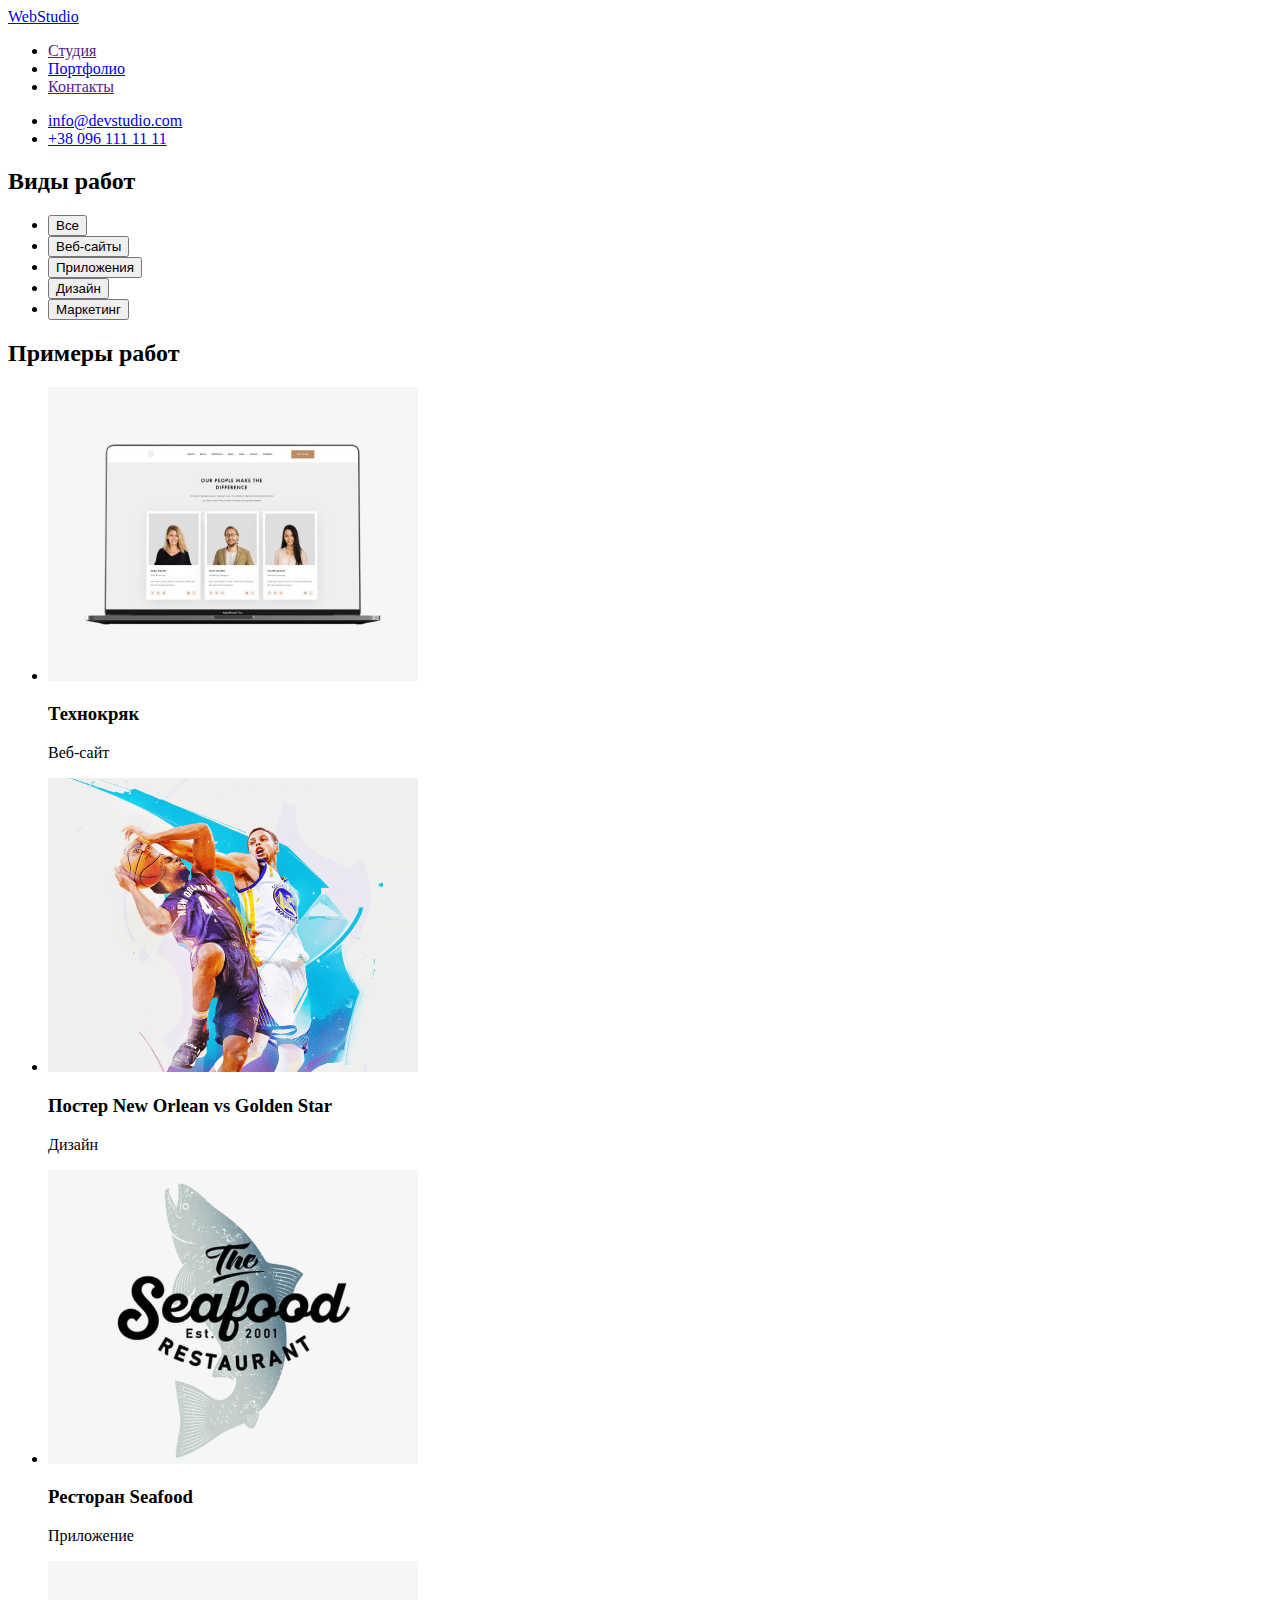
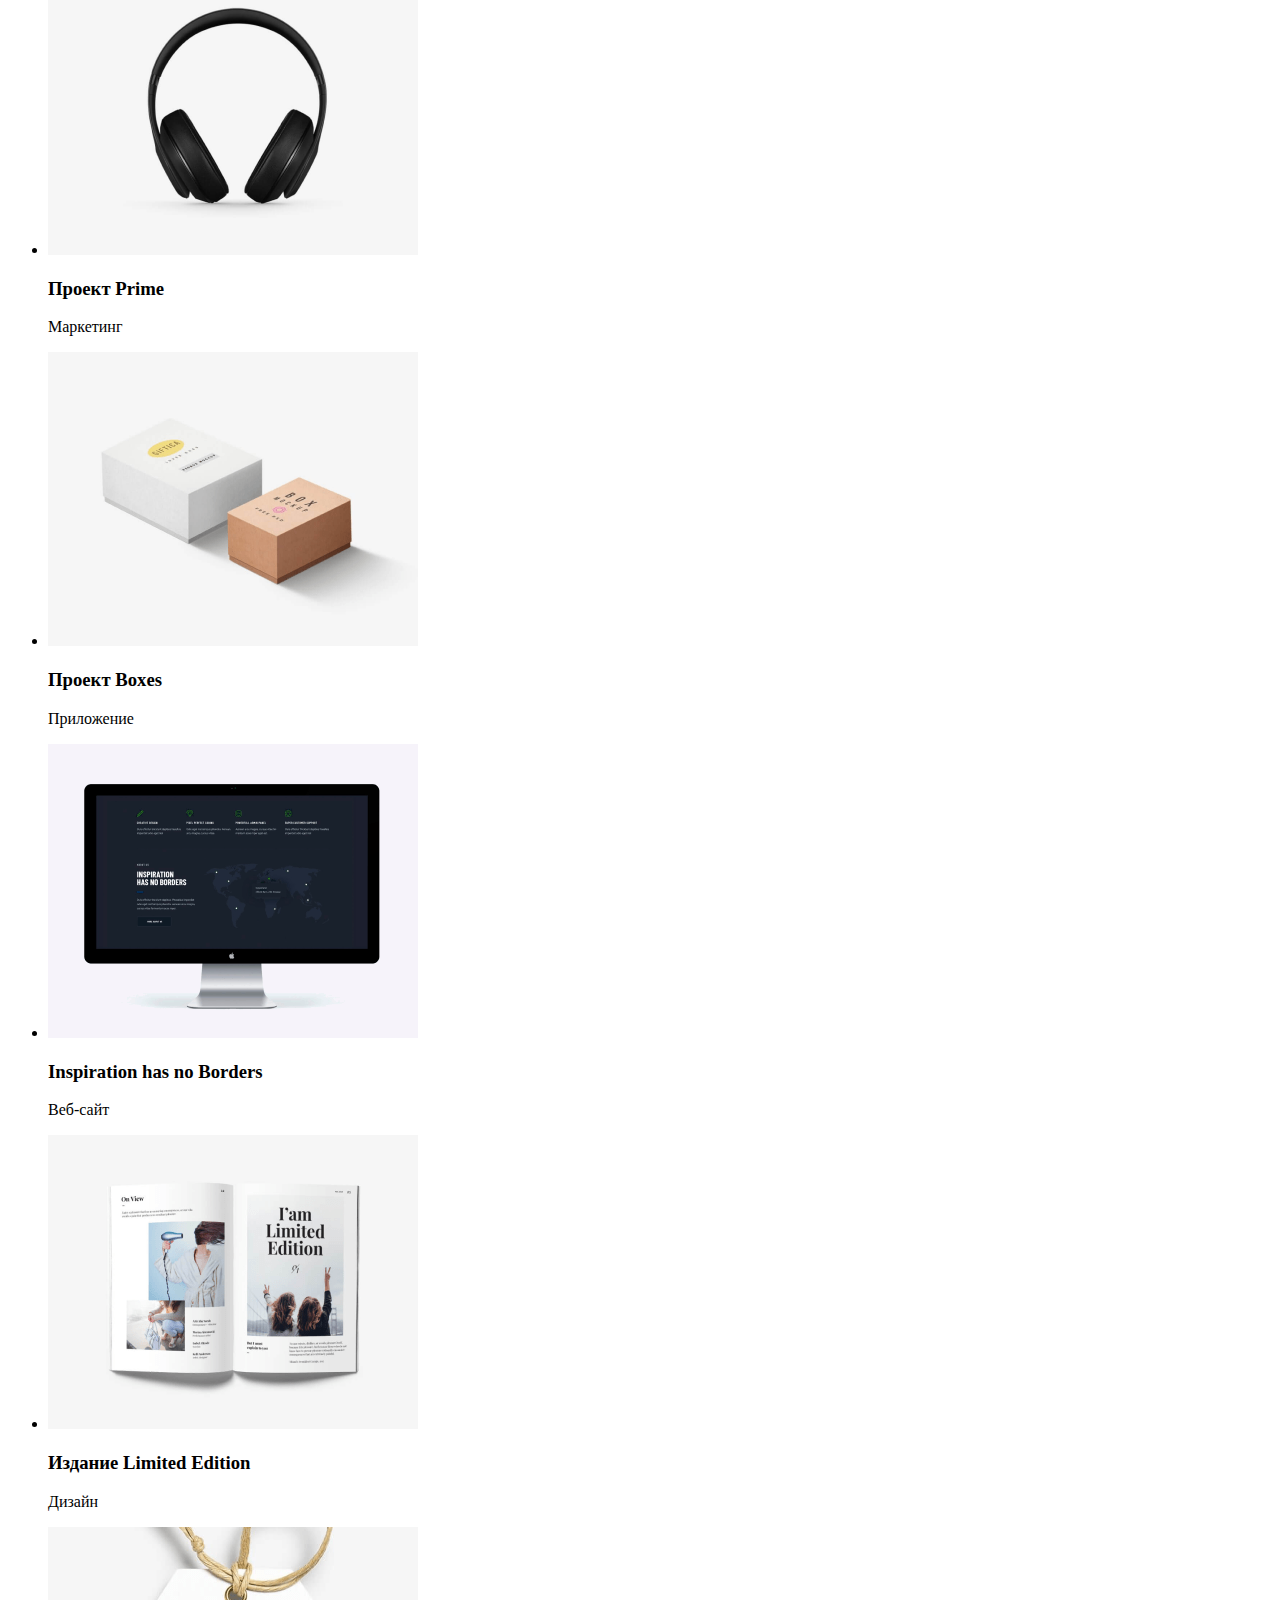
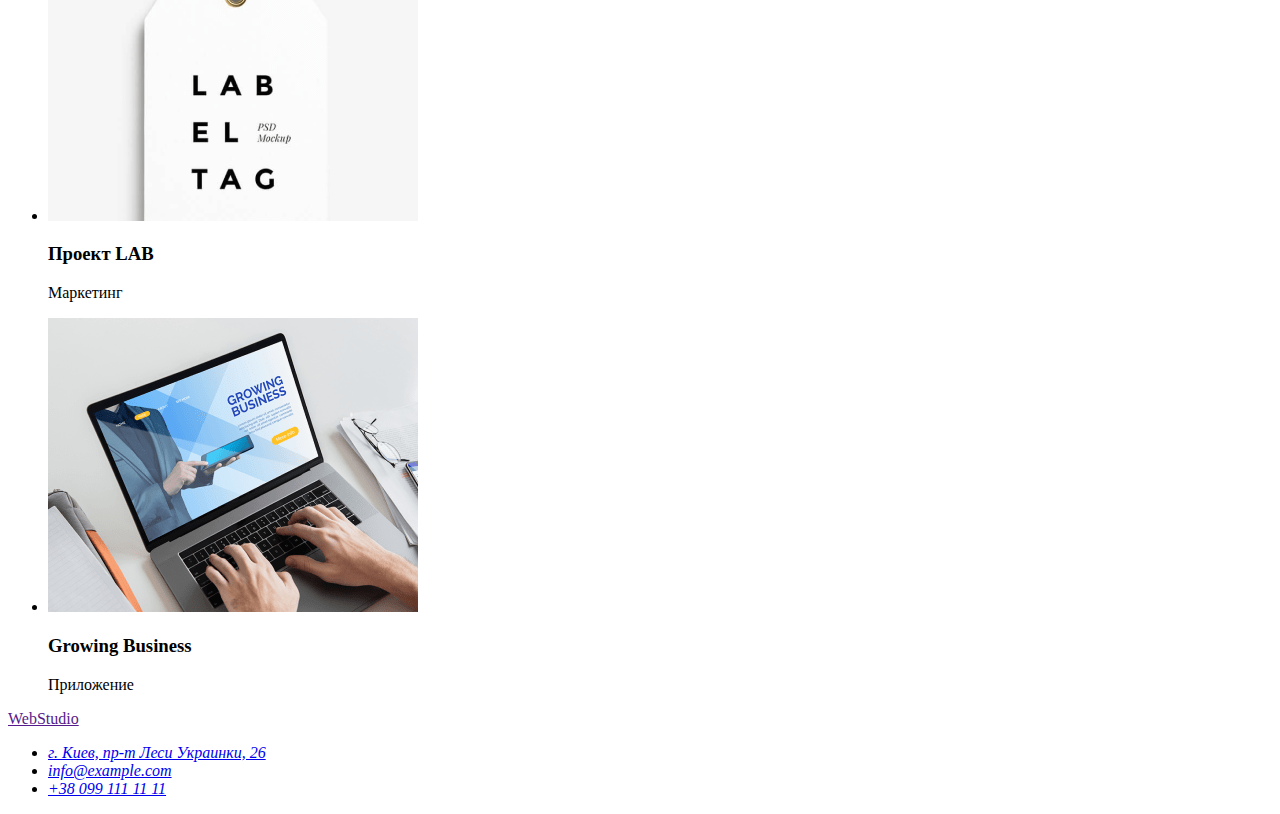
==== portfolio.html @ 7560ebcf "adding portfolio page's images" ====
<!DOCTYPE html>
<html lang="ru">
  <head>
    <meta charset="UTF-8" />
    <meta http-equiv="X-UA-Compatible" content="IE=edge" />
    <meta name="viewport" content="width=device-width, initial-scale=1.0" />
    <title>WebStudio | Portfolio</title>
  </head>
  <body>
    <header>
      <a href="./index.html">WebStudio</a>
      <nav>
        <ul>
          <li><a href="">Студия</a></li>
          <li><a href="./portfolio.html">Портфолио</a></li>
          <li><a href="">Контакты</a></li>
        </ul>
      </nav>
      <ul>
        <li><a href="mailto:info@devstudio.com">info@devstudio.com</a></li>
        <li><a href="tel:+380961111111">+38 096 111 11 11</a></li>
      </ul>
    </header>
    <main>
      <!-- Section Portfolio Filtres-->
      <section>
        <h2>Виды работ</h2>

        <nav>
          <ul>
            <li><button type="button">Все</button></li>
            <li><button type="button">Веб-сайты</button></li>
            <li><button type="button">Приложения</button></li>
            <li><button type="button">Дизайн</button></li>
            <li><button type="button">Маркетинг</button></li>
          </ul>
        </nav>
      </section>

      <!-- Section Portfolio Items-->
      <section>
        <h2>Примеры работ</h2>
        <ul>
          <li>
            <img
              src="./images/technokriak.png"
              alt="Превью проекта Технокряк"
              width="370"
              height="294"
            />
            <h3>Технокряк</h3>
            <p>Веб-сайт</p>
          </li>
          <li>
            <img
              src="./images/new_orlean_va_gold_star.png"
              alt="Превью проекта
            Постер Новый Орлеан против Золотой звезды"
              width="370"
              height="294"
            />
            <h3>Постер <span lang="en">New Orlean vs Golden Star</span></h3>
            <p>Дизайн</p>
          </li>
          <li>
            <img
              src="./images/seafood.png"
              alt="Превью проекта ресторан Морская еда"
              width="370"
              height="294"
            />
            <h3>Ресторан <span lang="en">Seafood</span></h3>
            <p>Приложение</p>
          </li>
          <li>
            <img
              src="./images/prime.png"
              alt="Превью проекта Прайм"
              width="370"
              height="294"
            />
            <h3>Проект <span lang="en">Prime</span></h3>
            <p>Маркетинг</p>
          </li>
          <li>
            <img
              src="./images/boxes.png"
              alt="Превью проекта Ящики"
              width="370"
              height="294"
            />
            <h3>Проект <span lang="en">Boxes</span></h3>
            <p>Приложение</p>
          </li>
          <li>
            <img
              src="./images/inspiration_has_no_borders.png"
              alt="Превью проекта Вдохновение без границ"
              width="370"
              height="294"
            />
            <h3><span lang="en">Inspiration has no Borders</span></h3>
            <p>Веб-сайт</p>
          </li>
          <li>
            <img
              src="./images/limited_edition.png"
              alt="Превью проекта Издание Лимитэд Эдишн"
              width="370"
              height="294"
            />
            <h3>Издание <span lang="en">Limited Edition</span></h3>
            <p>Дизайн</p>
          </li>
          <li>
            <img
              src="./images/lab.png"
              alt="Превью проекта ЛАБ"
              width="370"
              height="294"
            />
            <h3>Проект <span lang="en">LAB</span></h3>
            <p>Маркетинг</p>
          </li>
          <li>
            <img
              src="./images/growing_business.png"
              alt="Превью проекта Рост бизнеса"
              width="370"
              height="294"
            />
            <h3><span lang="en">Growing Business</span></h3>
            <p>Приложение</p>
          </li>
        </ul>
      </section>
    </main>
    <footer>
      <a href="">WebStudio</a>
      <address>
        <ul>
          <li>
            <a
              href="https://goo.gl/maps/3AkkoBd3nNiCAt4s5"
              target="_blank"
              rel="noreferrer noopener"
            >
              г. Киев, пр-т Леси Украинки, 26
            </a>
          </li>
          <li><a href="mailto:info@example.com">info@example.com</a></li>
          <li><a href="tel:+380991111111">+38 099 111 11 11</a></li>
        </ul>
      </address>
    </footer>
  </body>
</html>
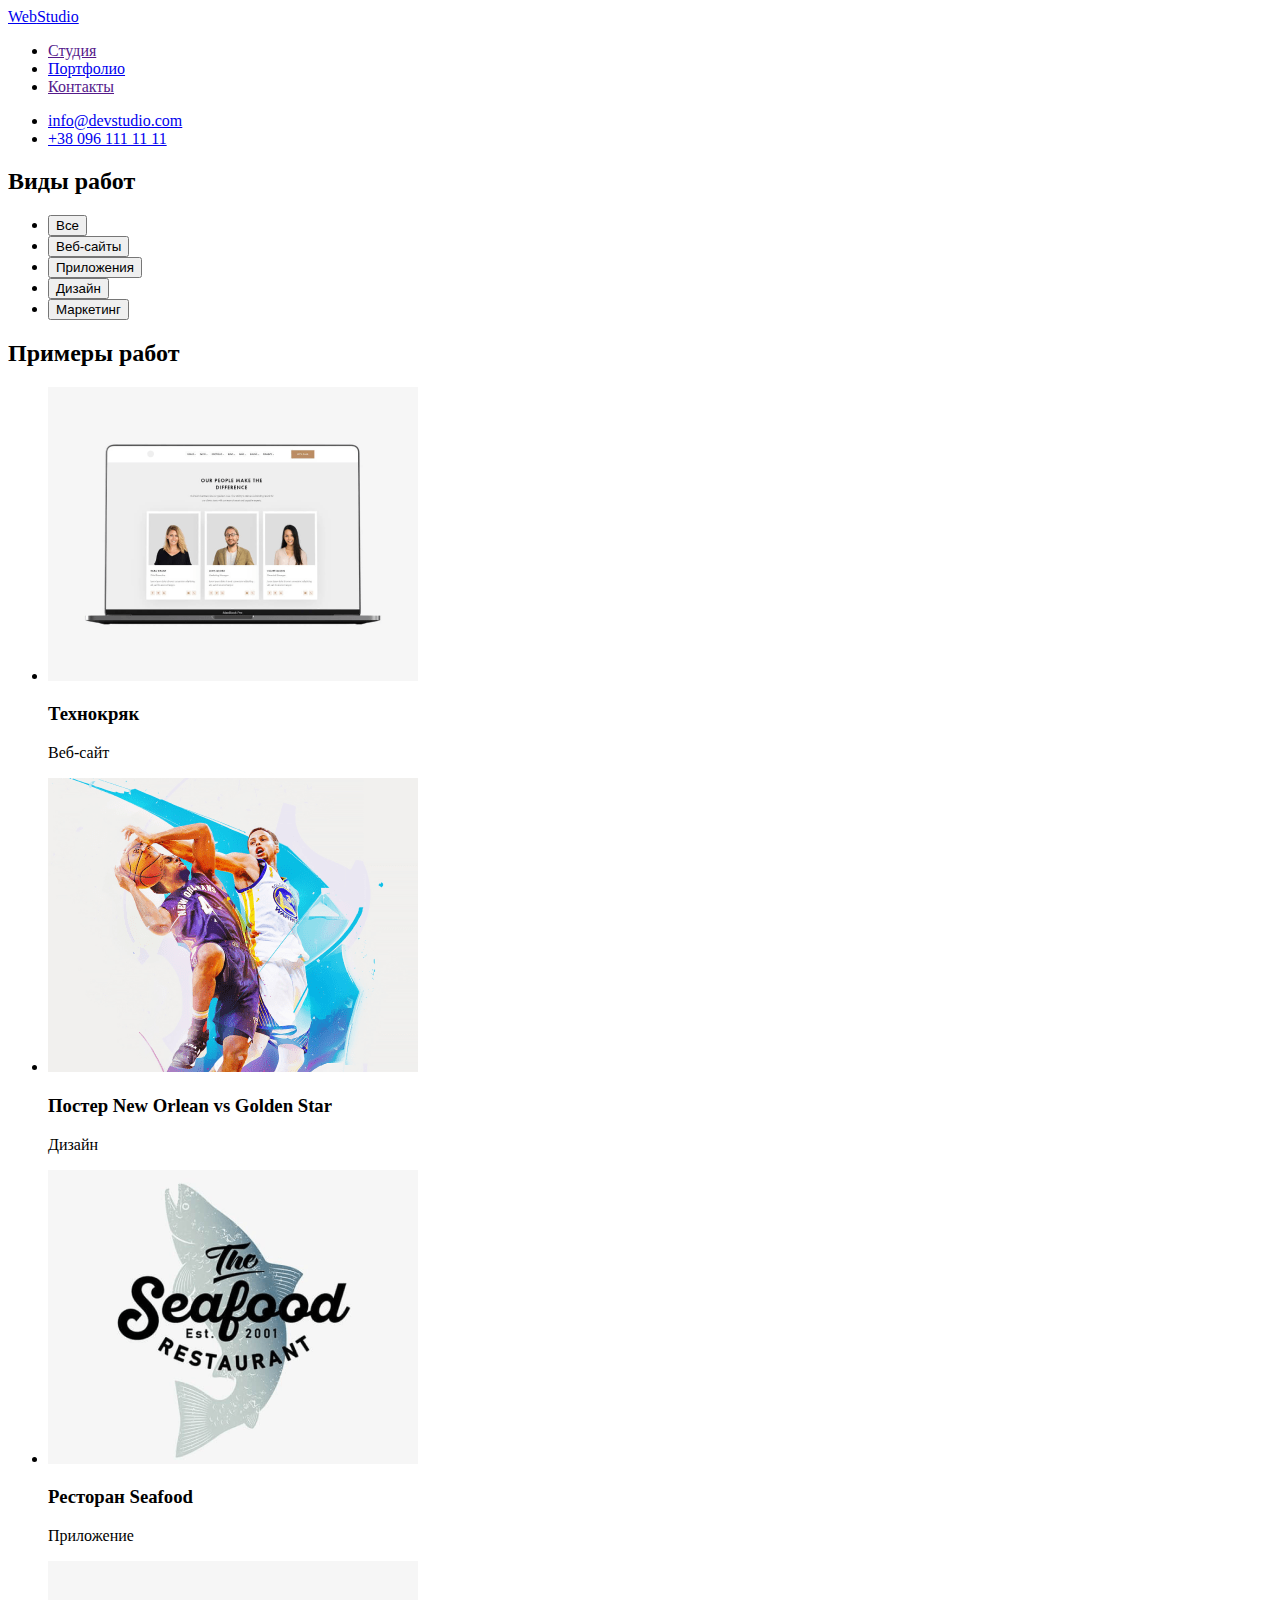
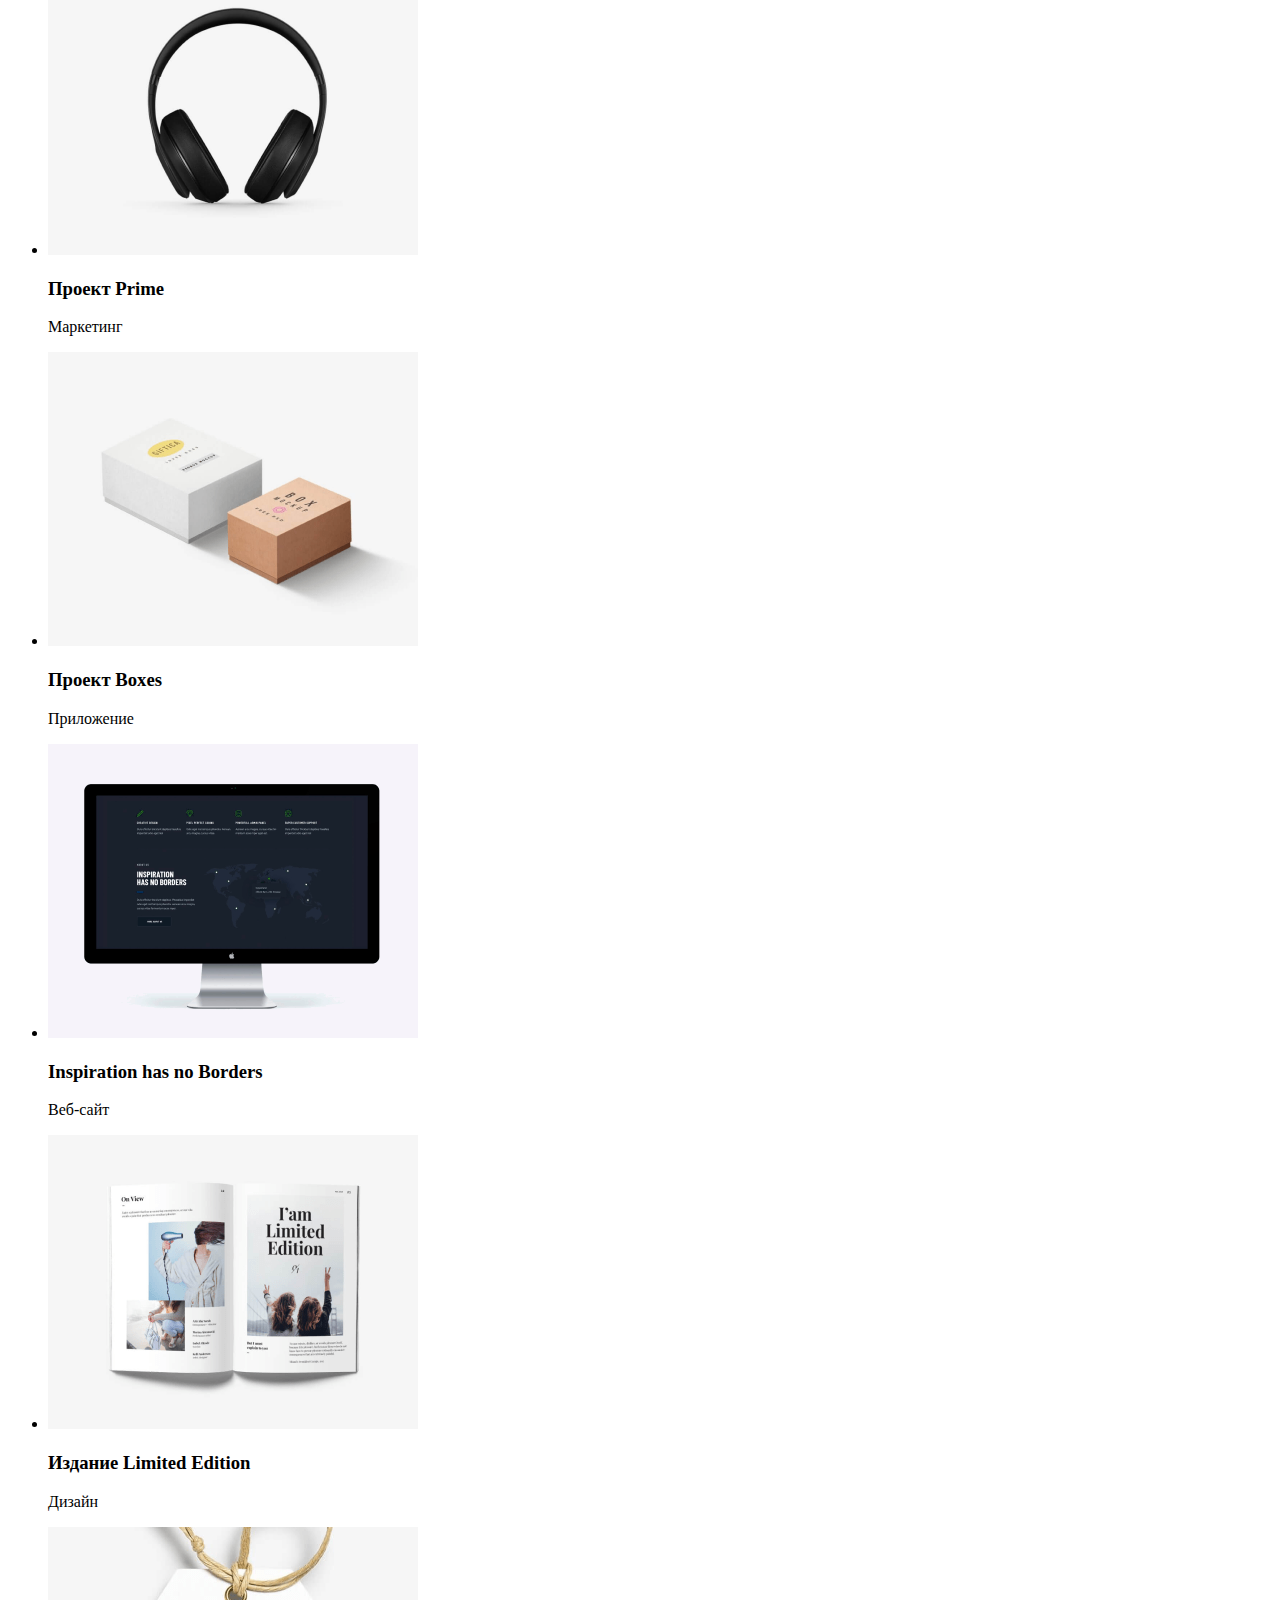
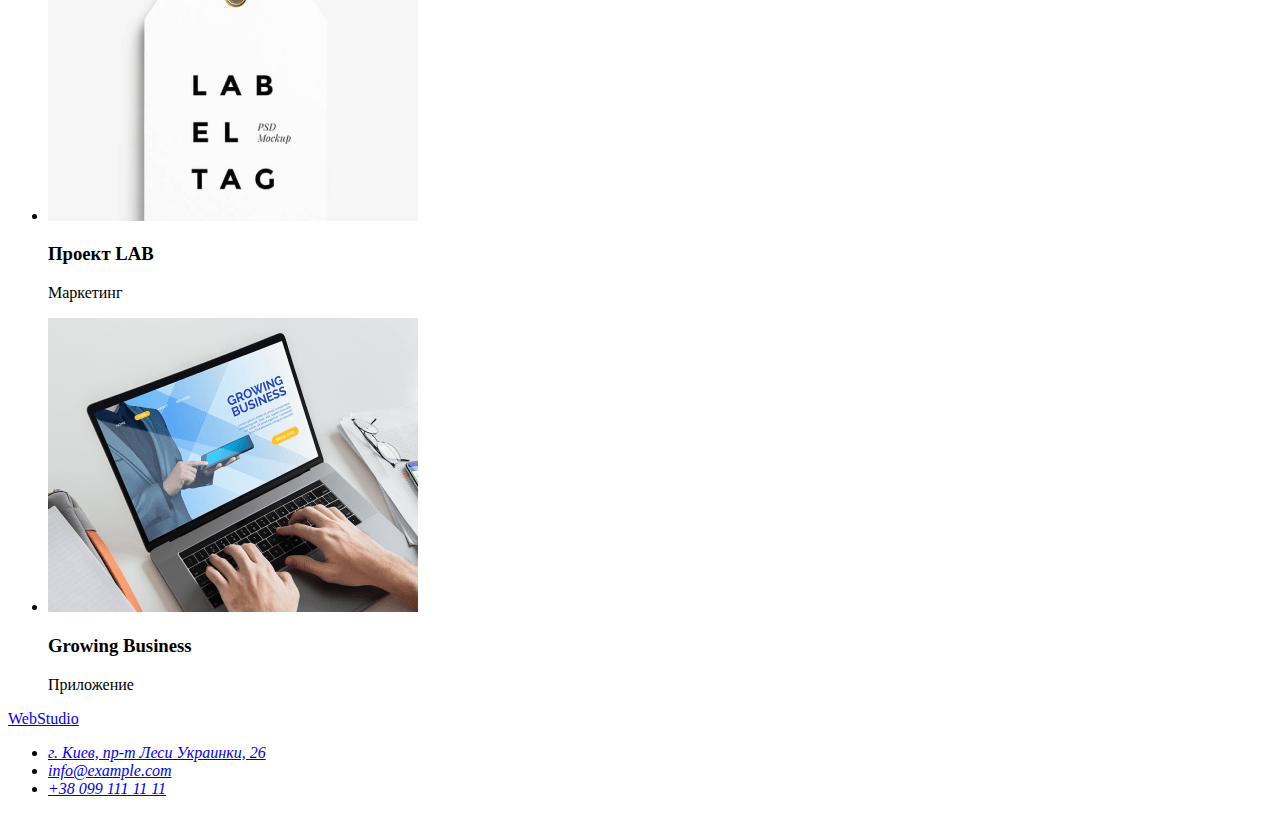
==== commit 17eb8de8: "adding main fonts" ====
--- a/portfolio.html
+++ b/portfolio.html
@@ -5,10 +5,20 @@
     <meta http-equiv="X-UA-Compatible" content="IE=edge" />
     <meta name="viewport" content="width=device-width, initial-scale=1.0" />
     <title>WebStudio | Portfolio</title>
-  </head>
+    
+
+    <!-- Main Fonts-->
+    <link rel="preconnect" href="https://fonts.googleapis.com" />
+    <link rel="preconnect" href="https://fonts.gstatic.com" crossorigin />
+    <link
+      href="https://fonts.googleapis.com/css2?family=Raleway:wght@700&family=Roboto:wght@400;500;700;900&display=swap"
+      rel="stylesheet"
+    />
+    <link rel="stylesheet" href="./css/styles.css">
+    
   <body>
     <header>
-      <a href="./index.html">WebStudio</a>
+      <a href="./index.html"><span>Web</span><span>Studio</span></a>
       <nav>
         <ul>
           <li><a href="">Студия</a></li>
@@ -136,7 +146,7 @@
       </section>
     </main>
     <footer>
-      <a href="">WebStudio</a>
+      <a href="./index.html"><span>Web</span><span>Studio</span></a>
       <address>
         <ul>
           <li>
--- a/css/styles.css
+++ b/css/styles.css
@@ -0,0 +1,39 @@
+/*
+font: Bold 26px Raleway - logo header footer
+font: Medium 14px Roboto - text-nav-header
+font: Black 44px Roboto - h1
+font: Bold 16px Roboto - text-button-hero
+font: Bold 14px Roboto - h3
+font: Regular 14px Roboto - p, text-nav-footer
+font: Bold 36px Roboto - h2
+font: Medium 16px Roboto - h3-our-team, text-nav-portfolio
+font: Regular 16px Roboto - p, p-our-team, p-portfolio-items
+font: Bold 18px Roboto - h3-portfolio-items
+
+
+
+color: #000000 logo
+
+#212121 text-main-and-portfolio-nav, h2, h3
+
+#2196F3 button-hero
+#188CE8 hover, button-hero
+
+#FFFFFF h1, text-button-hero, text-nav-footer
+#C4C4C4 text-nav-contact-footer
+
+#E5E5E5 backgroung-why-we-and-what-we-do
+#F5F4FA background-our-team, buttons-nav-portfolio
+
+#757575 text-p
+
+#2F303A background-hero-and-footer
+
+
+*/
+
+* {
+}
+
+body {
+}
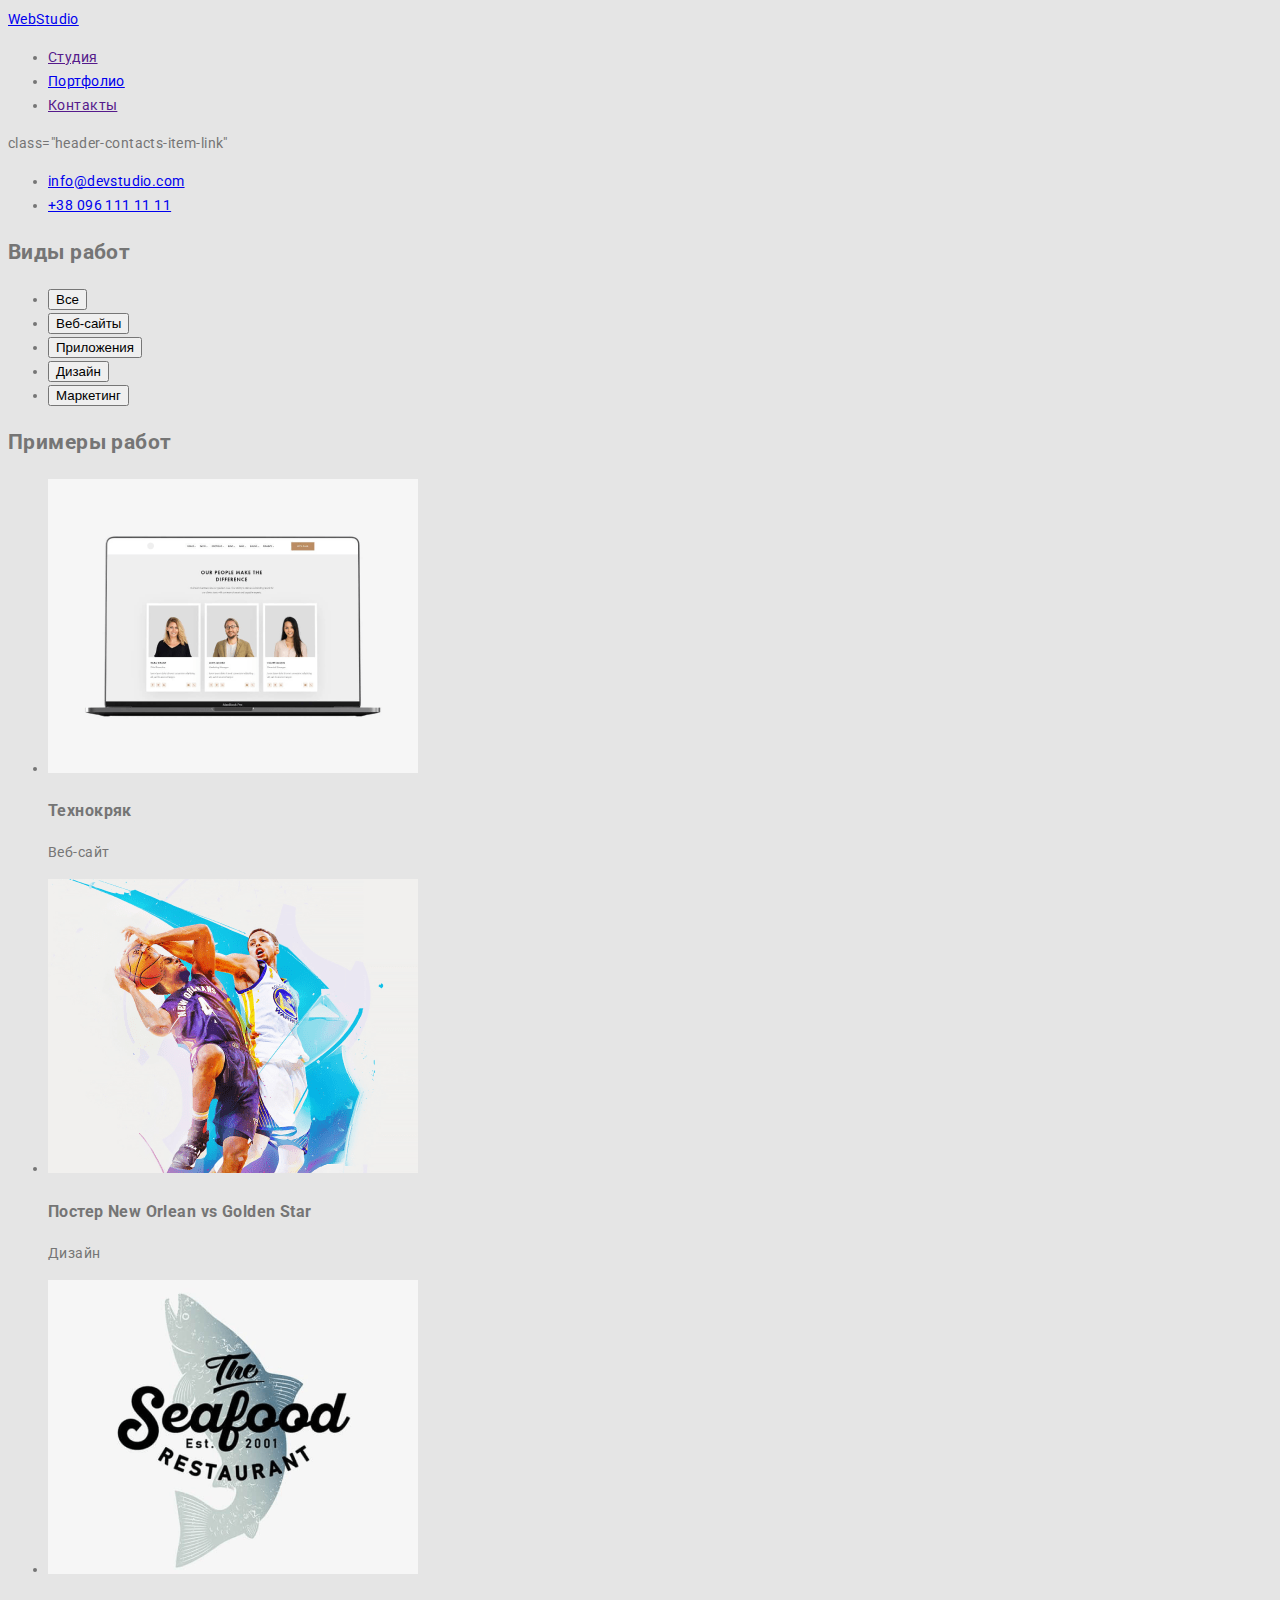
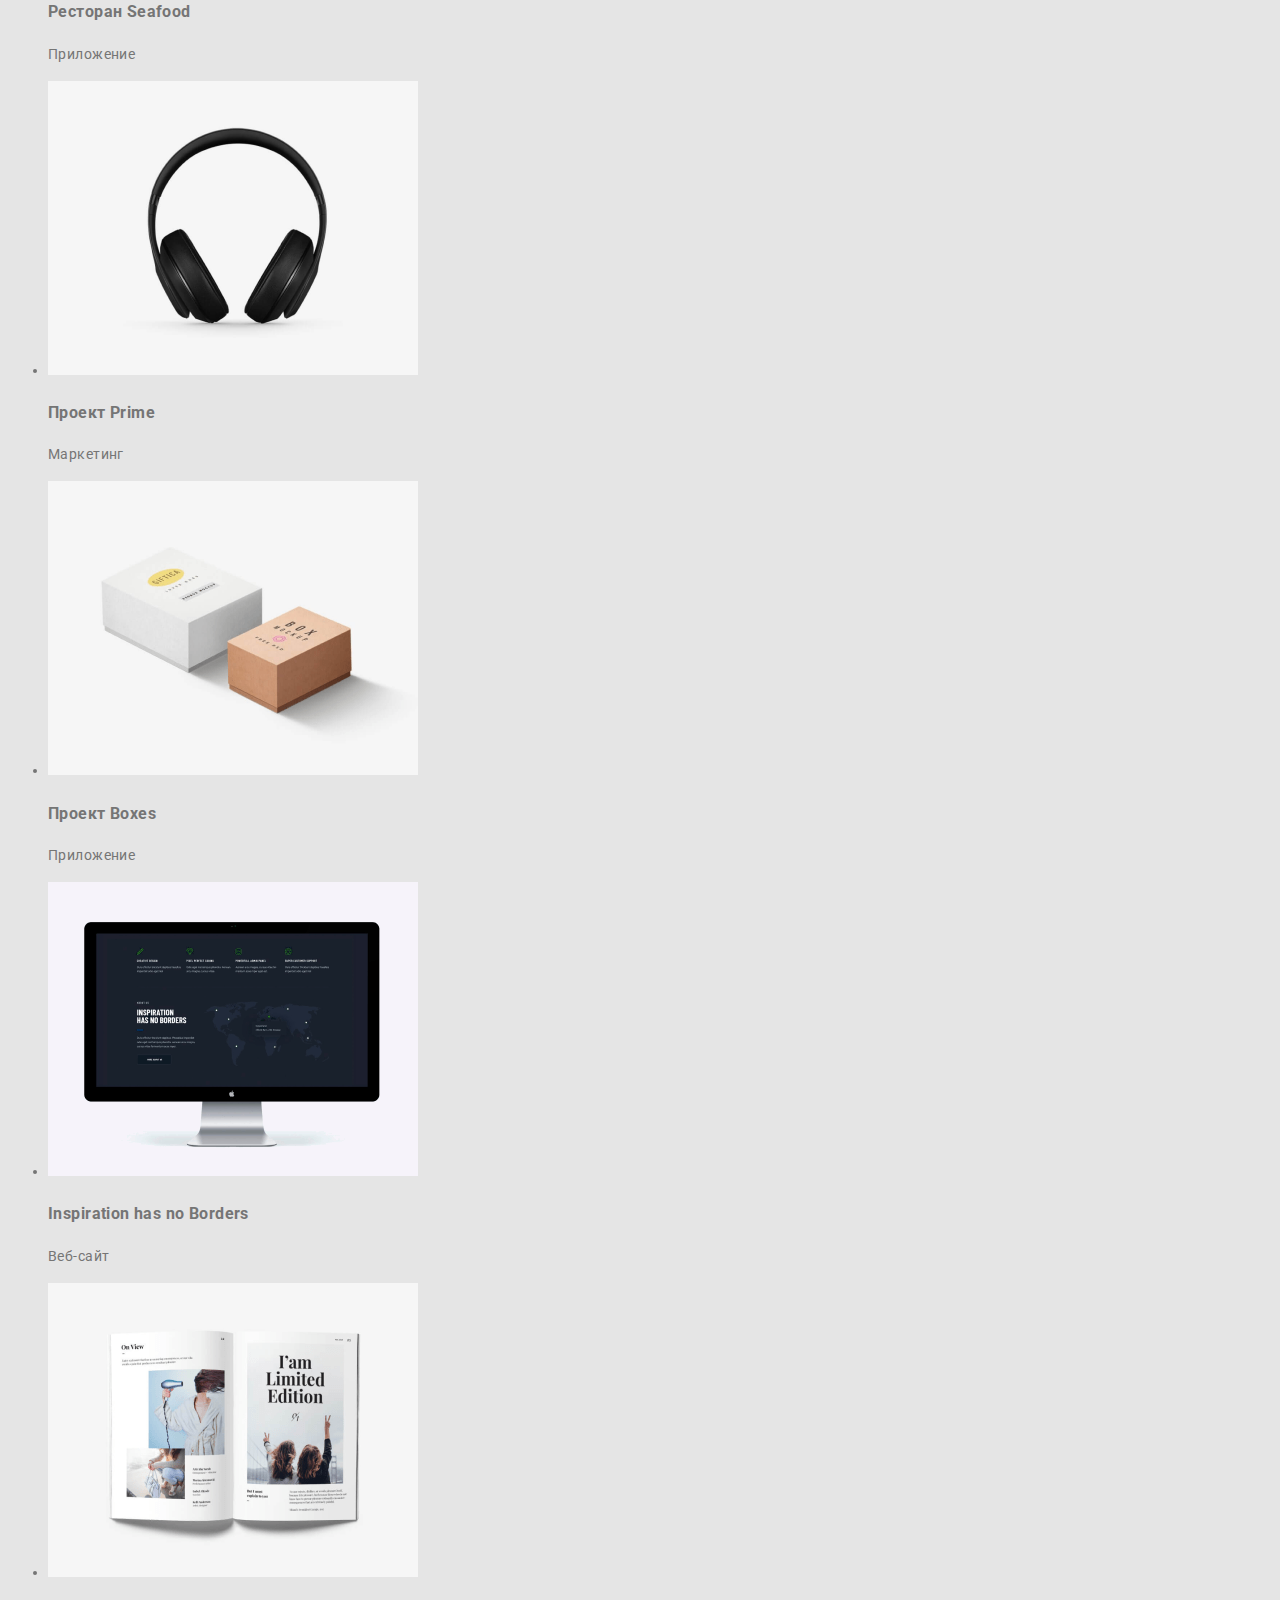
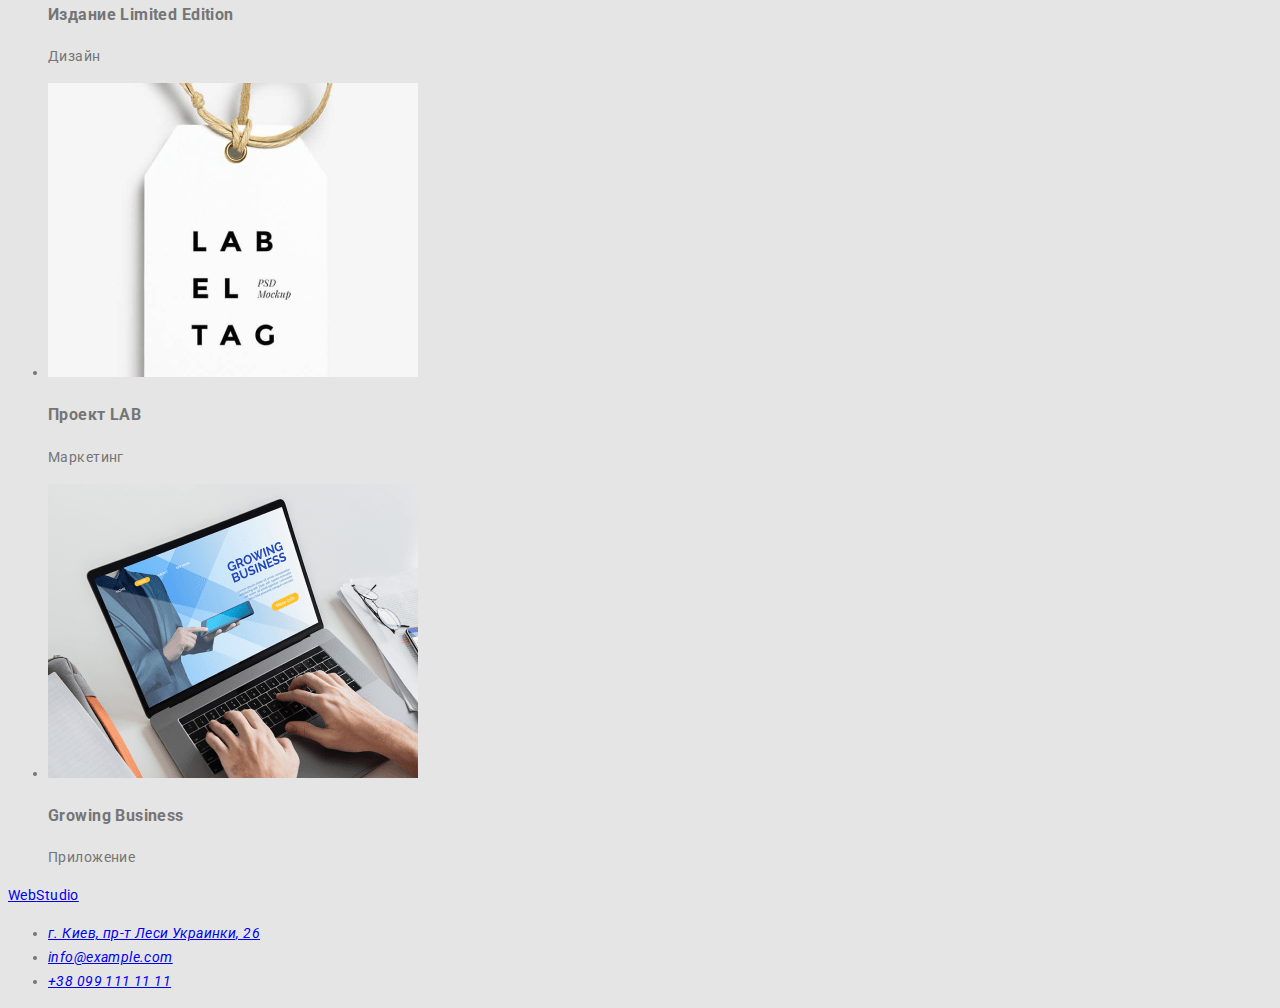
==== commit eb6b045f: "adding classes tp index.html" ====
--- a/portfolio.html
+++ b/portfolio.html
@@ -5,7 +5,6 @@
     <meta http-equiv="X-UA-Compatible" content="IE=edge" />
     <meta name="viewport" content="width=device-width, initial-scale=1.0" />
     <title>WebStudio | Portfolio</title>
-    
 
     <!-- Main Fonts-->
     <link rel="preconnect" href="https://fonts.googleapis.com" />
@@ -14,22 +13,44 @@
       href="https://fonts.googleapis.com/css2?family=Raleway:wght@700&family=Roboto:wght@400;500;700;900&display=swap"
       rel="stylesheet"
     />
-    <link rel="stylesheet" href="./css/styles.css">
-    
+    <link rel="stylesheet" href="./css/styles.css" />
+  </head>
   <body>
-    <header>
-      <a href="./index.html"><span>Web</span><span>Studio</span></a>
-      <nav>
-        <ul>
-          <li><a href="">Студия</a></li>
-          <li><a href="./portfolio.html">Портфолио</a></li>
-          <li><a href="">Контакты</a></li>
+    <header class="header">
+      <a class="header-logo-link" href="./index.html"
+        ><span class="header-logo-main-txt">Web</span
+        ><span class="header-logo-secondary-text">Studio</span></a
+      >
+      <nav class="header-nav">
+        <ul class="header-nav-list">
+          <li class="header-nav-item">
+            <a class="header-nav-item-link" href="">Студия</a>
+          </li>
+          <li class="header-nav-item">
+            <a class="header-nav-item-link" href="./portfolio.html"
+              >Портфолио</a
+            >
+          </li>
+          <li class="header-nav-item">
+            <a class="header-nav-item-link" href="">Контакты</a>
+          </li>
+        </ul>
+        class="header-contacts-item-link"
+        <ul class="header-contacts">
+          <li class="header-contacts-item">
+            <a
+              class="header-contacts-item-link"
+              href="mailto:info@devstudio.com"
+              >info@devstudio.com</a
+            >
+          </li>
+          <li class="header-contacts-item">
+            <a class="header-contacts-item-link" href="tel:+380961111111"
+              >+38 096 111 11 11</a
+            >
+          </li>
         </ul>
       </nav>
-      <ul>
-        <li><a href="mailto:info@devstudio.com">info@devstudio.com</a></li>
-        <li><a href="tel:+380961111111">+38 096 111 11 11</a></li>
-      </ul>
     </header>
     <main>
       <!-- Section Portfolio Filtres-->
--- a/css/styles.css
+++ b/css/styles.css
@@ -10,6 +10,8 @@
 font: Regular 16px Roboto - p, p-our-team, p-portfolio-items
 font: Bold 18px Roboto - h3-portfolio-items
 
+Roboto Medium-500 Black-800 Bold-700 Regular-400
+Raleway Bold-700
 
 
 color: #000000 logo
@@ -31,9 +33,15 @@
 
 
 */
+body {
+  font-family: Roboto, sans-serif;
+  font-weight: 400;
+  font-size: 14px;
+  line-height: 1.71;
+  /*24px or 171% */
 
-* {
+  letter-spacing: 0.03em;
+
+  color: #757575;
+  background-color: #e5e5e5;
 }
-
-body {
-}
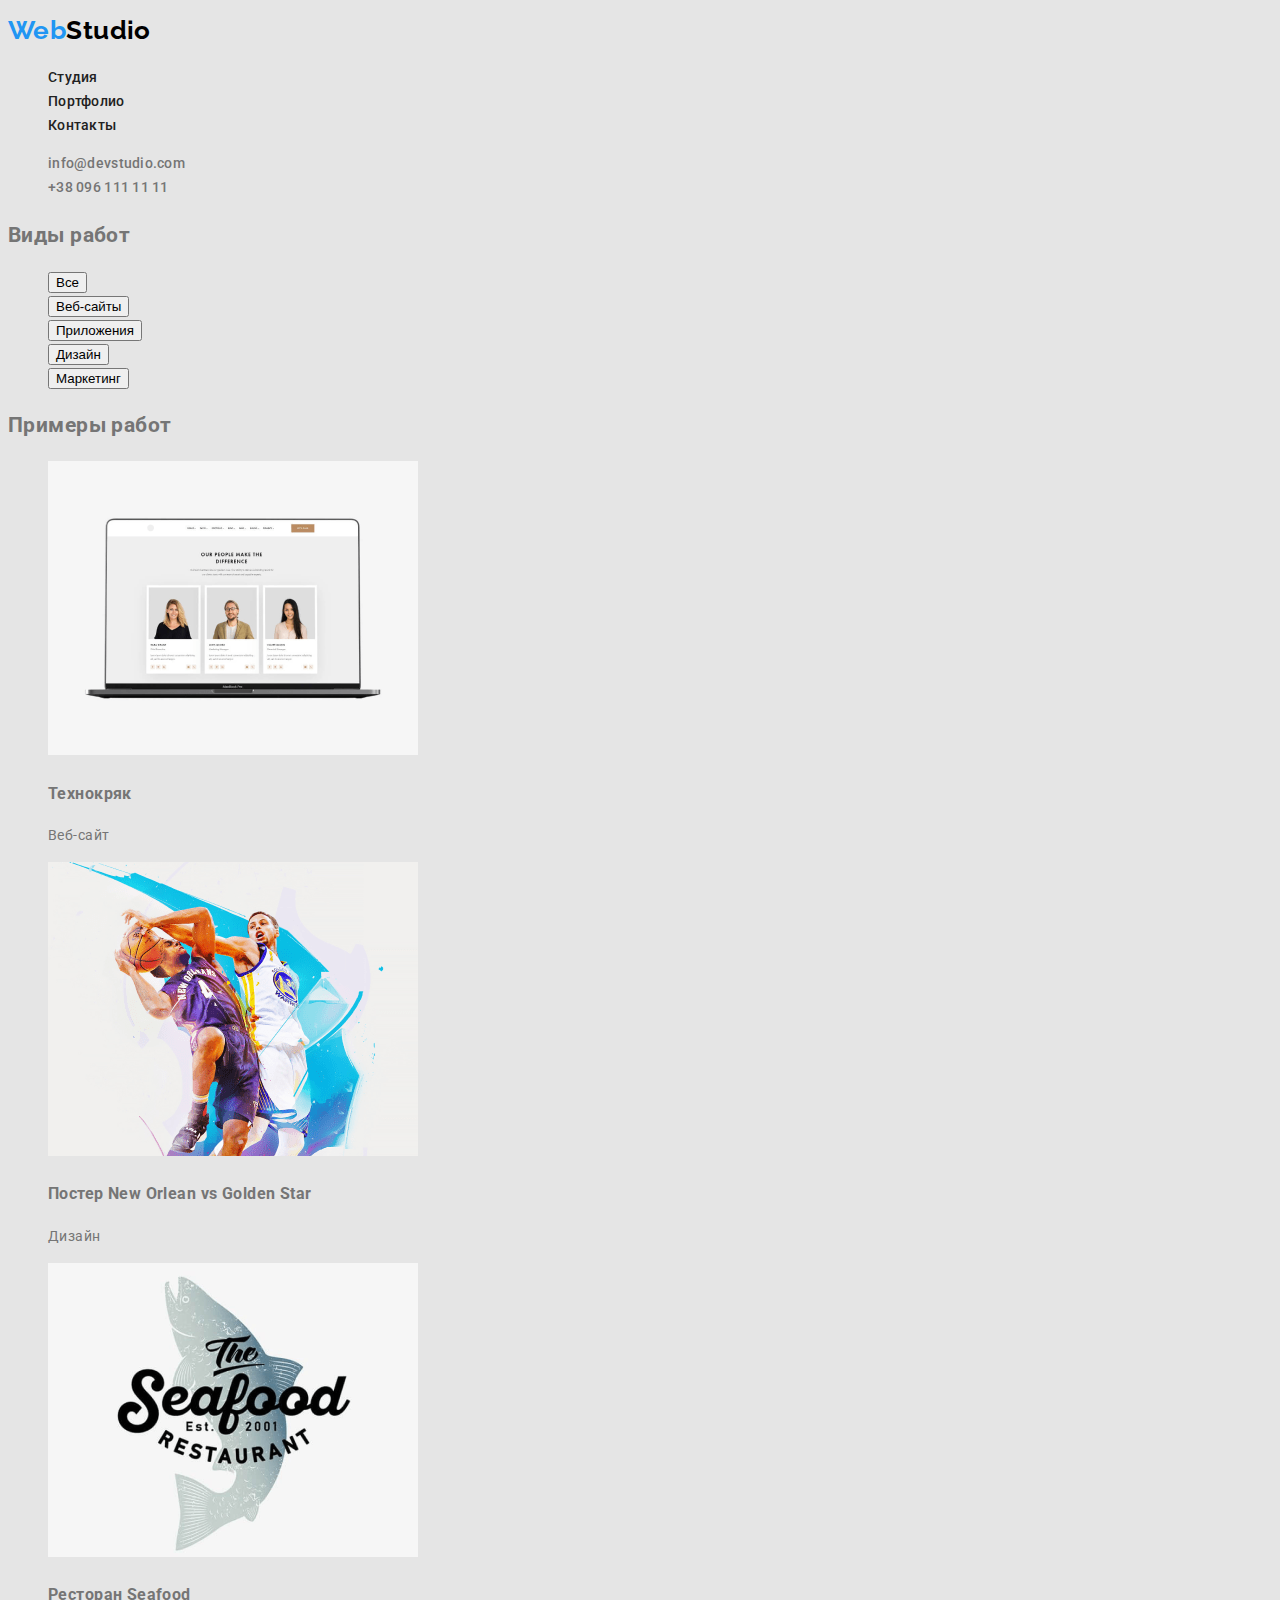
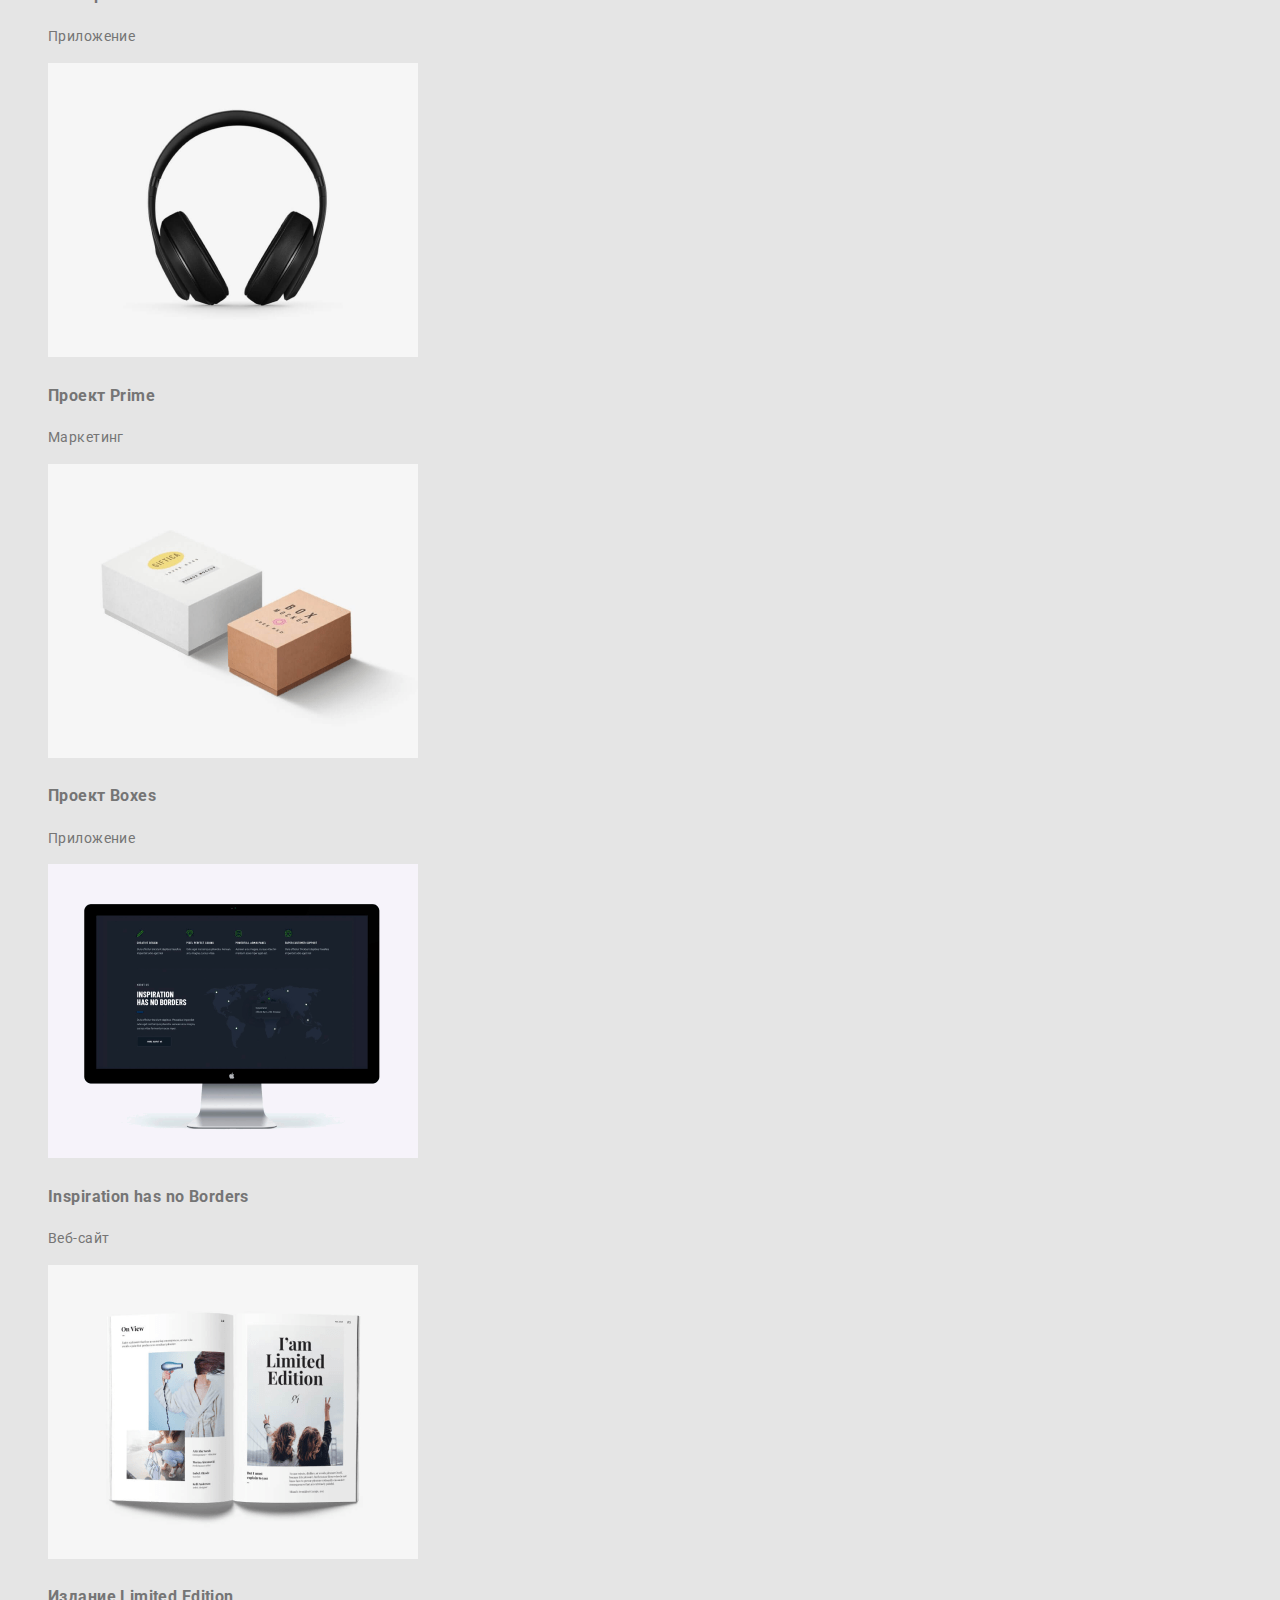
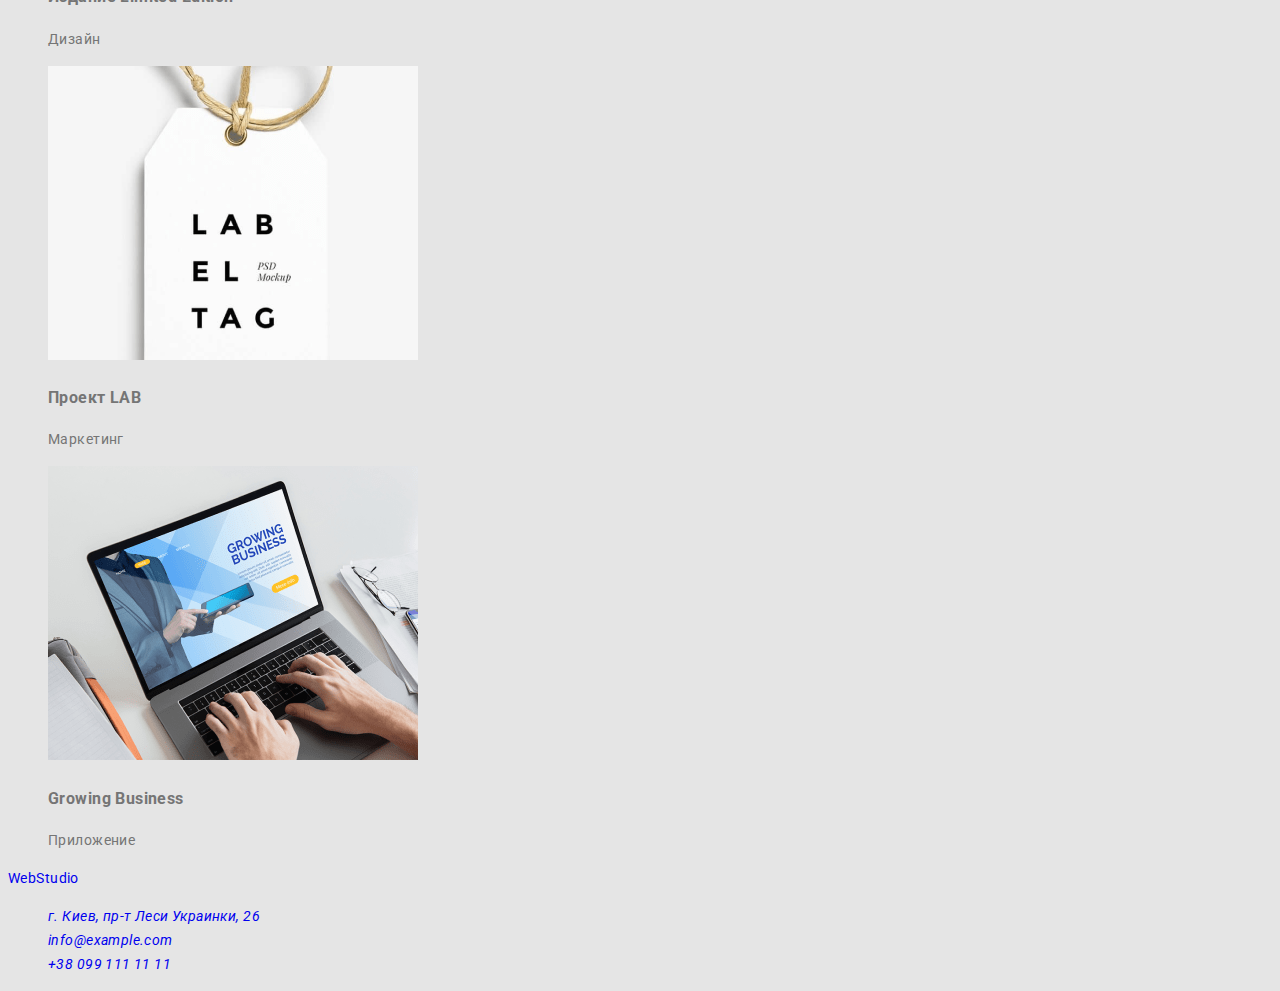
==== commit 4314c6a5: "adding css for header" ====
--- a/portfolio.html
+++ b/portfolio.html
@@ -17,35 +17,34 @@
   </head>
   <body>
     <header class="header">
-      <a class="header-logo-link" href="./index.html"
-        ><span class="header-logo-main-txt">Web</span
+      <a class="header-logo-link link" href="./index.html"
+        ><span class="header-logo-main-text">Web</span
         ><span class="header-logo-secondary-text">Studio</span></a
       >
       <nav class="header-nav">
-        <ul class="header-nav-list">
+        <ul class="header-nav-list list">
           <li class="header-nav-item">
-            <a class="header-nav-item-link" href="">Студия</a>
+            <a class="header-nav-item-link link" href="">Студия</a>
           </li>
           <li class="header-nav-item">
-            <a class="header-nav-item-link" href="./portfolio.html"
+            <a class="header-nav-item-link link" href="./portfolio.html"
               >Портфолио</a
             >
           </li>
           <li class="header-nav-item">
-            <a class="header-nav-item-link" href="">Контакты</a>
-          </li>
-        </ul>
-        class="header-contacts-item-link"
-        <ul class="header-contacts">
+            <a class="header-nav-item-link link" href="">Контакты</a>
+          </li>
+        </ul>
+        <ul class="header-contacts list">
           <li class="header-contacts-item">
             <a
-              class="header-contacts-item-link"
+              class="header-contacts-item-link link"
               href="mailto:info@devstudio.com"
               >info@devstudio.com</a
             >
           </li>
           <li class="header-contacts-item">
-            <a class="header-contacts-item-link" href="tel:+380961111111"
+            <a class="header-contacts-item-link link" href="tel:+380961111111"
               >+38 096 111 11 11</a
             >
           </li>
@@ -54,124 +53,169 @@
     </header>
     <main>
       <!-- Section Portfolio Filtres-->
-      <section>
-        <h2>Виды работ</h2>
+      <section class="portfolio-menu">
+        <h2 class="sub-title-invisible">Виды работ</h2>
 
-        <nav>
-          <ul>
-            <li><button type="button">Все</button></li>
-            <li><button type="button">Веб-сайты</button></li>
-            <li><button type="button">Приложения</button></li>
-            <li><button type="button">Дизайн</button></li>
-            <li><button type="button">Маркетинг</button></li>
+        <nav class="portfolio-menu-nav">
+          <ul class="portfolio-menu-list list">
+            <li>
+              <button class="portfolio-menu-btn" type="button">Все</button>
+            </li>
+            <li>
+              <button class="portfolio-menu-btn" type="button">
+                Веб-сайты
+              </button>
+            </li>
+            <li>
+              <button class="portfolio-menu-btn" type="button">
+                Приложения
+              </button>
+            </li>
+            <li>
+              <button class="portfolio-menu-btn" type="button">Дизайн</button>
+            </li>
+            <li>
+              <button class="portfolio-menu-btn" type="button">
+                Маркетинг
+              </button>
+            </li>
           </ul>
         </nav>
       </section>
 
       <!-- Section Portfolio Items-->
-      <section>
-        <h2>Примеры работ</h2>
-        <ul>
-          <li>
-            <img
+      <section class="portfolio-examples">
+        <h2 class="sub-title-invisible">Примеры работ</h2>
+        <ul class="portfolio-examples-list list">
+          <li class="portfolio-examples-item">
+            <img
+              class="portfolio-examples-item-img"
               src="./images/technokriak.png"
               alt="Превью проекта Технокряк"
               width="370"
               height="294"
             />
-            <h3>Технокряк</h3>
-            <p>Веб-сайт</p>
-          </li>
-          <li>
-            <img
+            <h3 class="portfolio-examples-item-title">Технокряк</h3>
+            <p class="portfolio-examples-item-text">Веб-сайт</p>
+          </li>
+          <li class="portfolio-examples-item">
+            <img
+              class="portfolio-examples-item-img"
               src="./images/new_orlean_va_gold_star.png"
               alt="Превью проекта
             Постер Новый Орлеан против Золотой звезды"
               width="370"
               height="294"
             />
-            <h3>Постер <span lang="en">New Orlean vs Golden Star</span></h3>
-            <p>Дизайн</p>
-          </li>
-          <li>
-            <img
+            <h3 class="portfolio-examples-item-title">
+              Постер <span lang="en">New Orlean vs Golden Star</span>
+            </h3>
+            <p class="portfolio-examples-item-text">Дизайн</p>
+          </li>
+          <li class="portfolio-examples-item">
+            <img
+              class="portfolio-examples-item-img"
               src="./images/seafood.png"
               alt="Превью проекта ресторан Морская еда"
               width="370"
               height="294"
             />
-            <h3>Ресторан <span lang="en">Seafood</span></h3>
-            <p>Приложение</p>
-          </li>
-          <li>
-            <img
+            <h3 class="portfolio-examples-item-title">
+              Ресторан <span lang="en">Seafood</span>
+            </h3>
+            <p class="portfolio-examples-item-text">Приложение</p>
+          </li>
+          <li class="portfolio-examples-item">
+            <img
+              class="portfolio-examples-item-img"
               src="./images/prime.png"
               alt="Превью проекта Прайм"
               width="370"
               height="294"
             />
-            <h3>Проект <span lang="en">Prime</span></h3>
-            <p>Маркетинг</p>
-          </li>
-          <li>
-            <img
+            <h3 class="portfolio-examples-item-title">
+              Проект <span lang="en">Prime</span>
+            </h3>
+            <p class="portfolio-examples-item-text">Маркетинг</p>
+          </li>
+          <li class="portfolio-examples-item">
+            <img
+              class="portfolio-examples-item-img"
               src="./images/boxes.png"
               alt="Превью проекта Ящики"
               width="370"
               height="294"
             />
-            <h3>Проект <span lang="en">Boxes</span></h3>
-            <p>Приложение</p>
-          </li>
-          <li>
-            <img
+            <h3 class="portfolio-examples-item-title">
+              Проект <span lang="en">Boxes</span>
+            </h3>
+            <p class="portfolio-examples-item-text">Приложение</p>
+          </li>
+          <li class="portfolio-examples-item">
+            <img
+              class="portfolio-examples-item-img"
               src="./images/inspiration_has_no_borders.png"
               alt="Превью проекта Вдохновение без границ"
               width="370"
               height="294"
             />
-            <h3><span lang="en">Inspiration has no Borders</span></h3>
-            <p>Веб-сайт</p>
-          </li>
-          <li>
-            <img
+            <h3 class="portfolio-examples-item-title">
+              <span lang="en">Inspiration has no Borders</span>
+            </h3>
+            <p class="portfolio-examples-item-text">Веб-сайт</p>
+          </li>
+          <li class="portfolio-examples-item">
+            <img
+              class="portfolio-examples-item-img"
               src="./images/limited_edition.png"
               alt="Превью проекта Издание Лимитэд Эдишн"
               width="370"
               height="294"
             />
-            <h3>Издание <span lang="en">Limited Edition</span></h3>
-            <p>Дизайн</p>
-          </li>
-          <li>
-            <img
+            <h3 class="portfolio-examples-item-title">
+              Издание <span lang="en">Limited Edition</span>
+            </h3>
+            <p class="portfolio-examples-item-text">Дизайн</p>
+          </li>
+          <li class="portfolio-examples-item">
+            <img
+              class="portfolio-examples-item-img"
               src="./images/lab.png"
               alt="Превью проекта ЛАБ"
               width="370"
               height="294"
             />
-            <h3>Проект <span lang="en">LAB</span></h3>
-            <p>Маркетинг</p>
-          </li>
-          <li>
-            <img
+            <h3 class="portfolio-examples-item-title">
+              Проект <span lang="en">LAB</span>
+            </h3>
+            <p class="portfolio-examples-item-text">Маркетинг</p>
+          </li>
+          <li class="portfolio-examples-item">
+            <img
+              class="portfolio-examples-item-img"
               src="./images/growing_business.png"
               alt="Превью проекта Рост бизнеса"
               width="370"
               height="294"
             />
-            <h3><span lang="en">Growing Business</span></h3>
-            <p>Приложение</p>
+            <h3 class="portfolio-examples-item-title">
+              <span lang="en">Growing Business</span>
+            </h3>
+            <p class="portfolio-examples-item-text">Приложение</p>
           </li>
         </ul>
       </section>
     </main>
-    <footer>
-      <a href="./index.html"><span>Web</span><span>Studio</span></a>
-      <address>
-        <ul>
-          <li>
+    <footer class="footer">
+      <a class="footer-logo-link link" href="./index.html"
+        ><span class="footer-logo-main-txt">Web</span
+        ><span class="footer-logo-secondary-txt">Studio</span></a
+      >
+      <address class="footer-address">
+        <ul class="footer-address-list list">
+          <li class="footer-address-item">
             <a
+              class="footer-address-item-geolink link"
               href="https://goo.gl/maps/3AkkoBd3nNiCAt4s5"
               target="_blank"
               rel="noreferrer noopener"
@@ -179,8 +223,18 @@
               г. Киев, пр-т Леси Украинки, 26
             </a>
           </li>
-          <li><a href="mailto:info@example.com">info@example.com</a></li>
-          <li><a href="tel:+380991111111">+38 099 111 11 11</a></li>
+          <li class="footer-address-item">
+            <a
+              class="footer-address-item-link link"
+              href="mailto:info@example.com"
+              >info@example.com</a
+            >
+          </li>
+          <li class="footer-address-item">
+            <a class="footer-address-item-link link" href="tel:+380991111111"
+              >+38 099 111 11 11</a
+            >
+          </li>
         </ul>
       </address>
     </footer>
--- a/css/styles.css
+++ b/css/styles.css
@@ -16,12 +16,12 @@
 
 color: #000000 logo
 
-#212121 text-main-and-portfolio-nav, h2, h3
+- #212121 text-main-and-portfolio-nav, h2, h3
 
-#2196F3 button-hero
+#2196F3 logo-main-text, nav-item-hover, button-hero
 #188CE8 hover, button-hero
 
-#FFFFFF h1, text-button-hero, text-nav-footer
+- #FFFFFF h1, text-button-hero, text-nav-footer
 #C4C4C4 text-nav-contact-footer
 
 #E5E5E5 backgroung-why-we-and-what-we-do
@@ -33,8 +33,21 @@
 
 
 */
+
+:root {
+  /* fonts */
+  --main-font: Roboto, sans-serif;
+  --secondary-font: Raleway, sans-serif;
+
+  /* colors*/
+  --main-black-color: #212121;
+  --main-color: #757575;
+  --nav-hover-color: #2196f3;
+  --section-background-color: #2f303a;
+}
+
 body {
-  font-family: Roboto, sans-serif;
+  font-family: var(--main-font);
   font-weight: 400;
   font-size: 14px;
   line-height: 1.71;
@@ -42,6 +55,59 @@
 
   letter-spacing: 0.03em;
 
-  color: #757575;
+  color: var(--main-color);
   background-color: #e5e5e5;
 }
+
+.list {
+  list-style: none;
+}
+
+.link {
+  text-decoration: none;
+}
+
+/* header */
+
+.header-logo-main-text,
+.header-logo-secondary-text {
+  font-family: var(--secondary-font);
+  font-weight: 700;
+  font-size: 26px;
+}
+
+.header-logo-main-text {
+  color: #2196f3;
+}
+.header-logo-secondary-text {
+  color: #000000;
+}
+
+.header-nav-item-link,
+.header-contacts-item-link {
+  font-family: var(--main-font);
+  font-weight: 500;
+  font-size: 14px;
+  line-height: 1.14;
+  letter-spacing: 0.02em;
+}
+
+.header-nav-item-link {
+  color: var(--main-black-color);
+}
+
+.header-contacts-item-link {
+  color: var(--main-color);
+}
+
+.header-nav-item-link:hover,
+.header-nav-item-link:focus,
+.header-contacts-item-link:hover,
+.header-contacts-item-link:focus {
+  color: var(--nav-hover-color);
+}
+
+/* hero */
+.hero {
+  background-color: var(--section-background-color);
+}
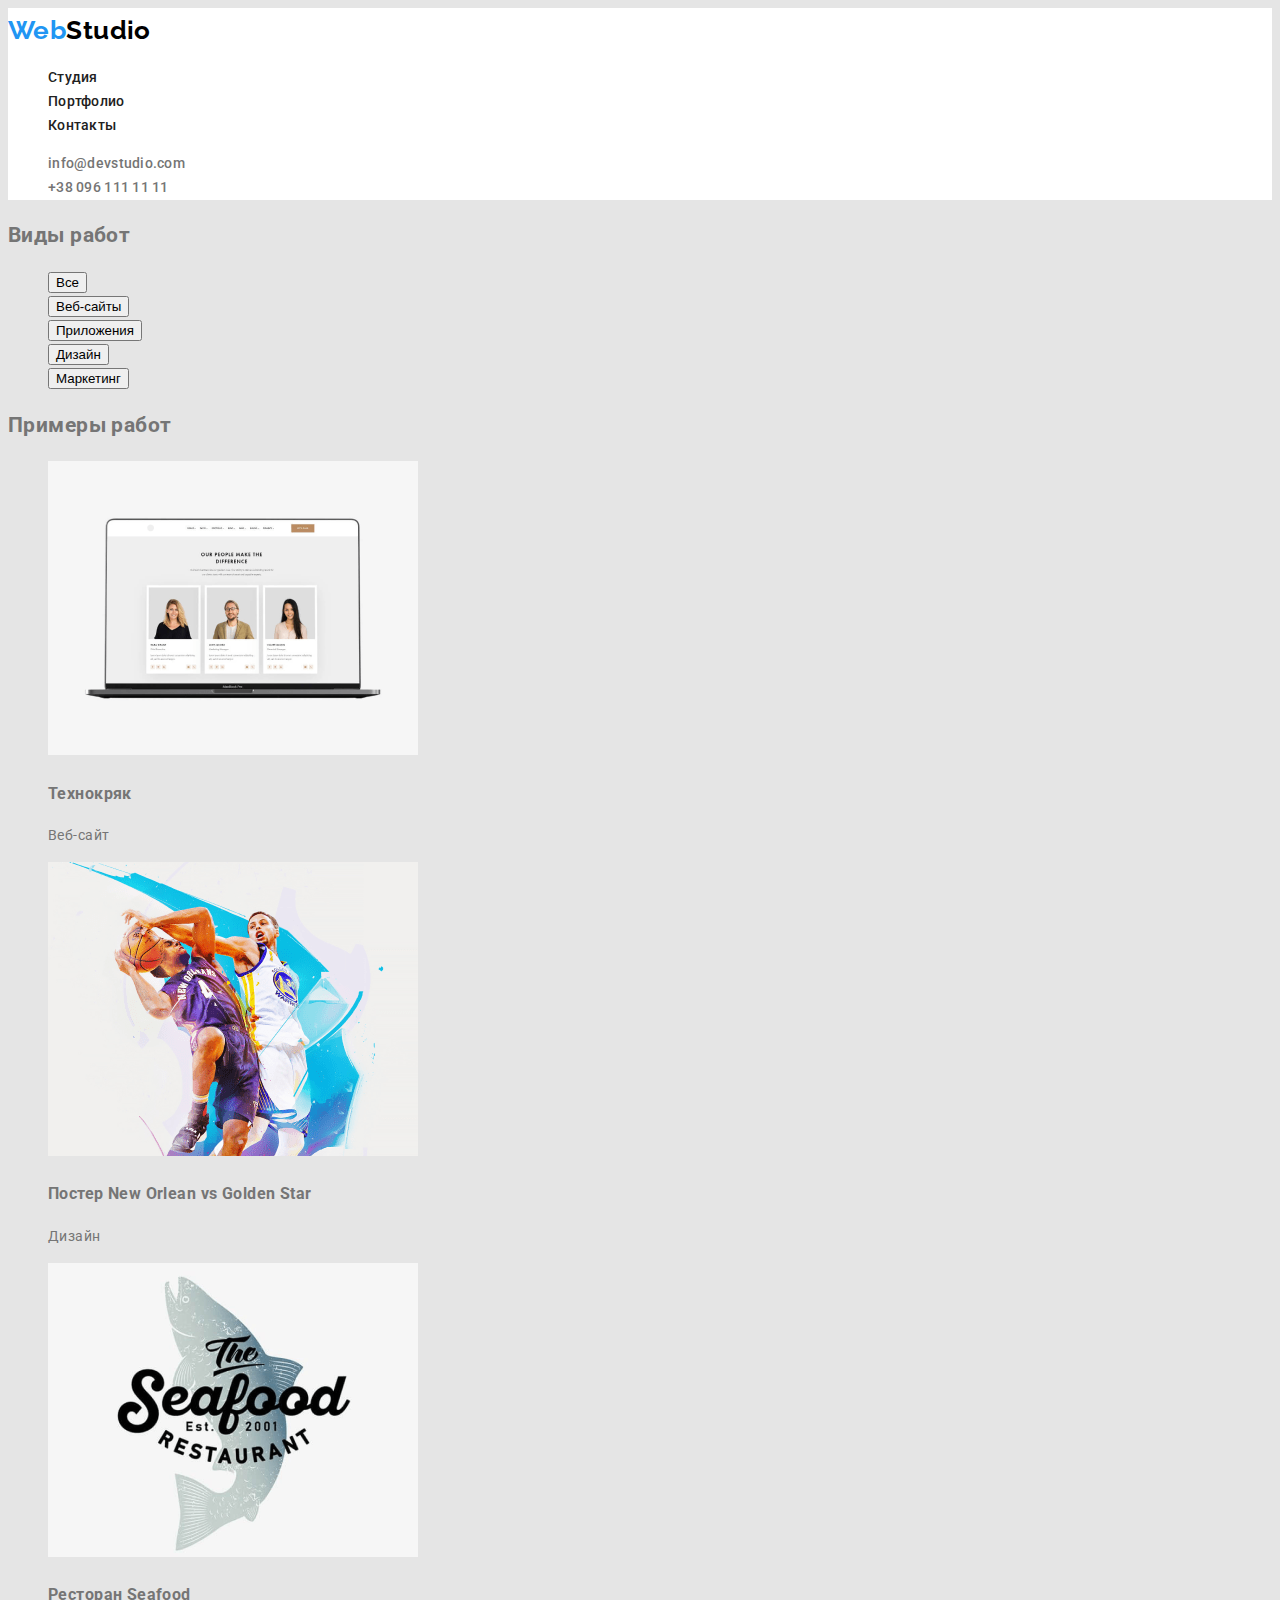
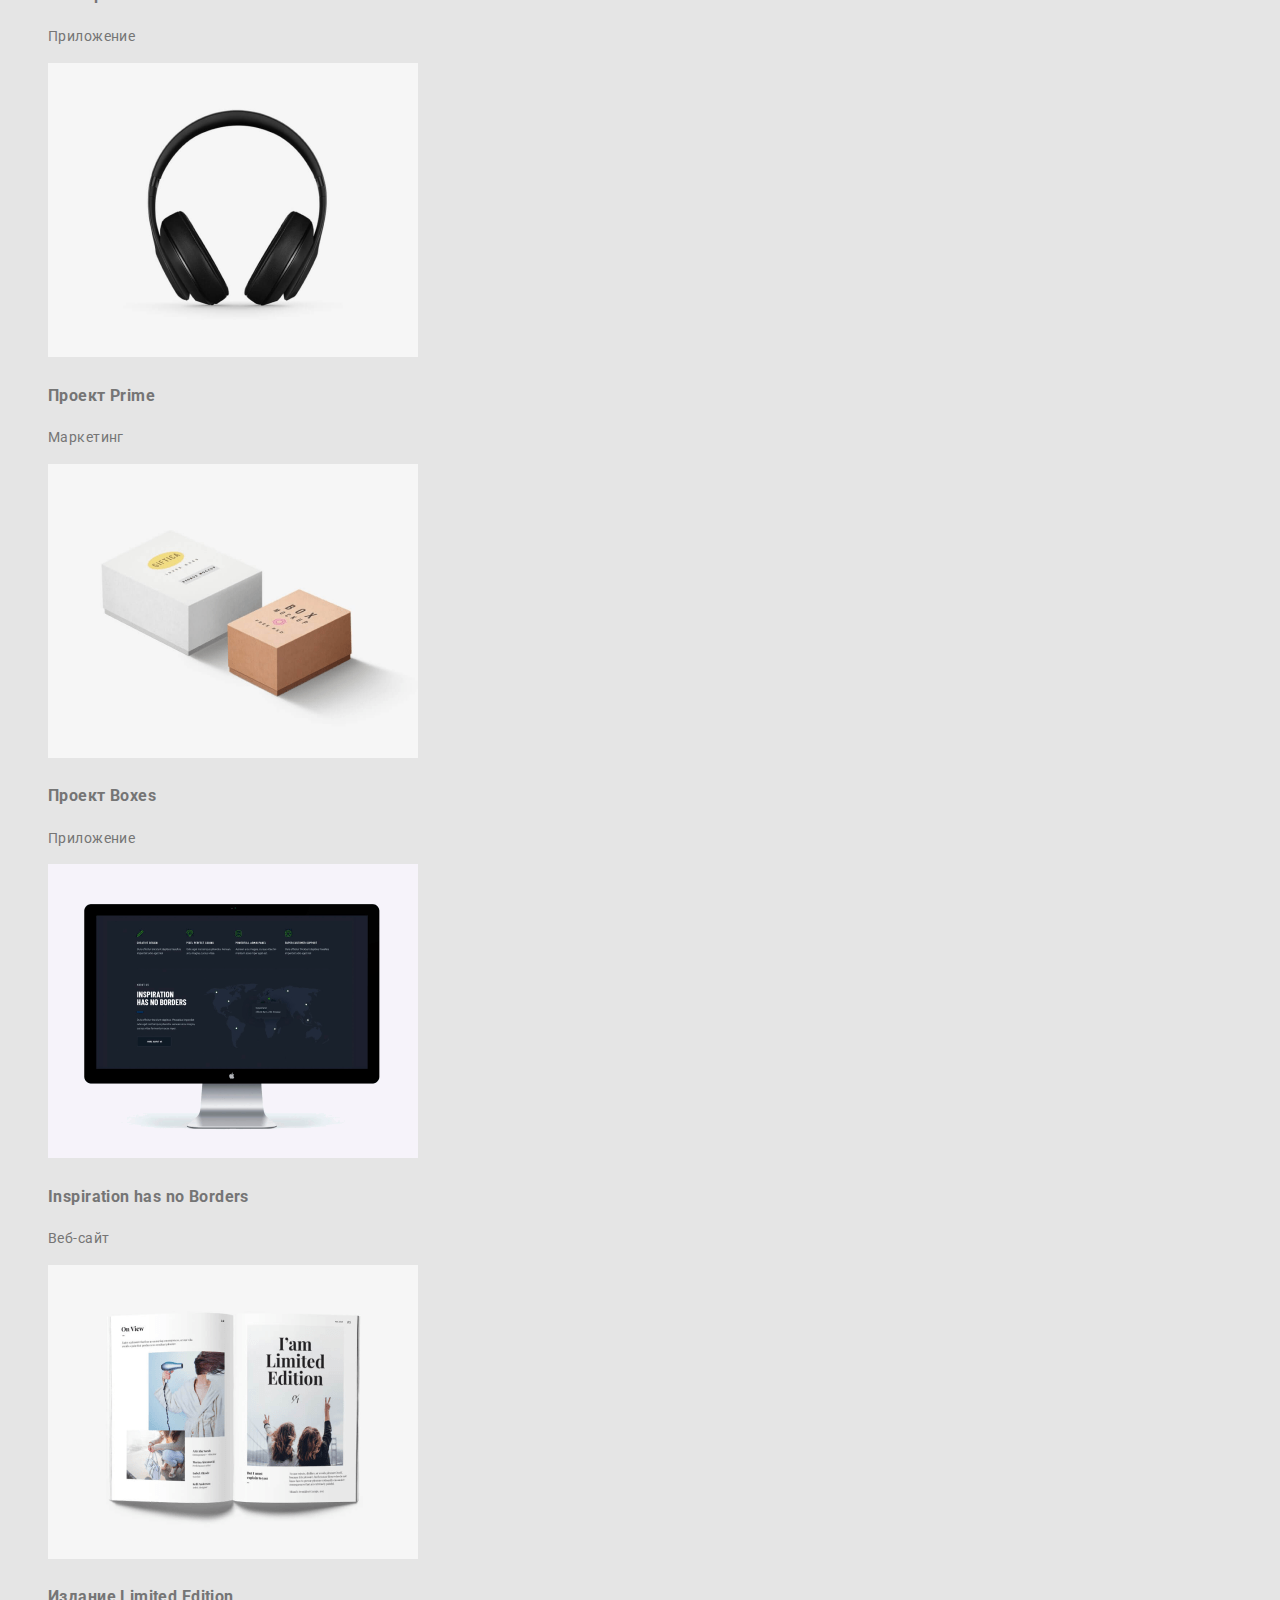
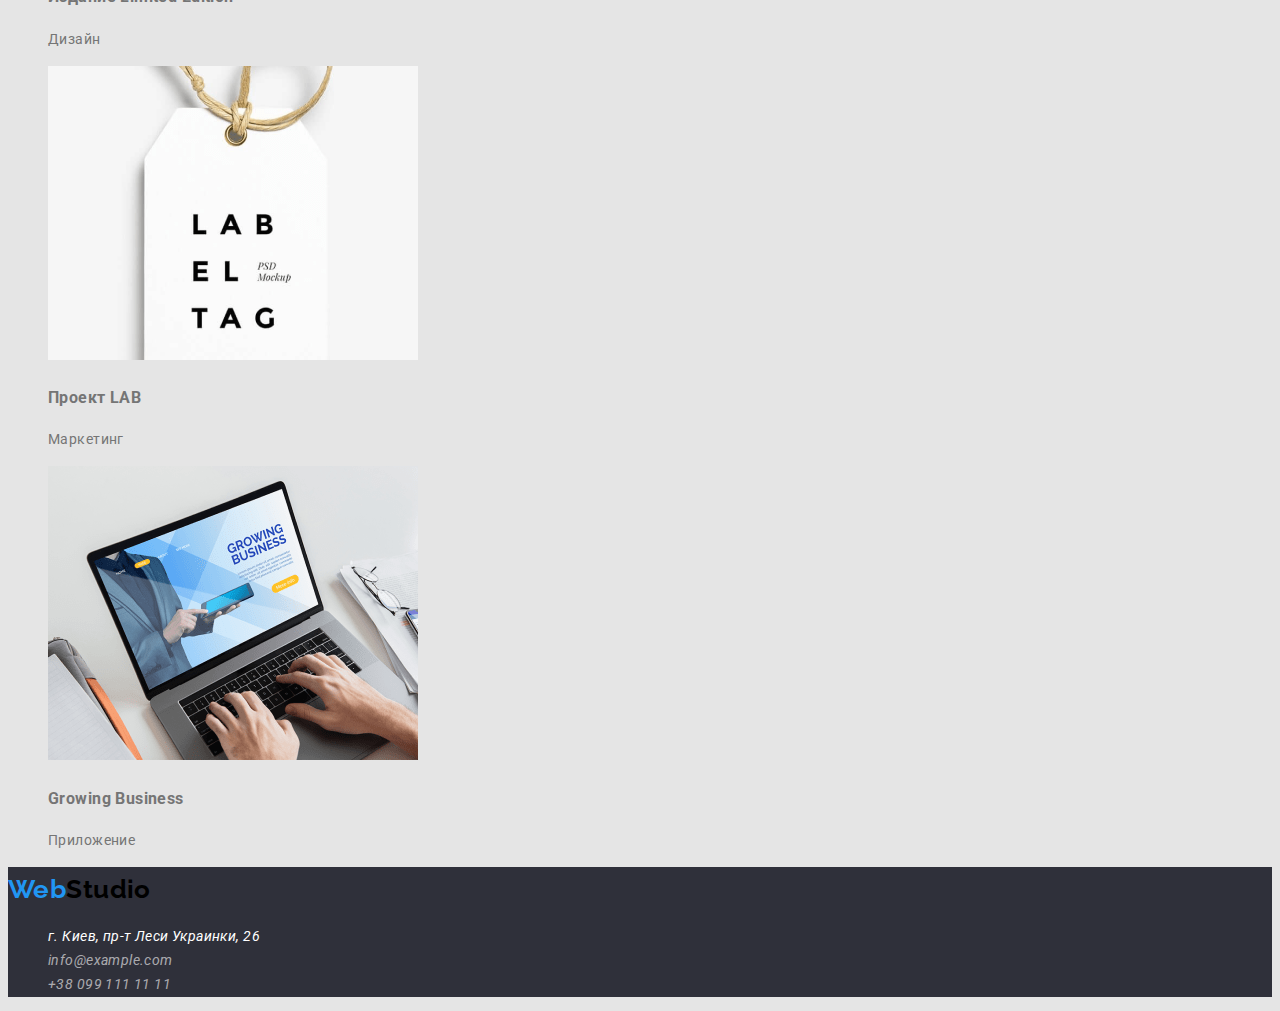
==== commit 46fc0728: "adding css to sections and footer of index.html" ====
--- a/portfolio.html
+++ b/portfolio.html
@@ -208,14 +208,14 @@
     </main>
     <footer class="footer">
       <a class="footer-logo-link link" href="./index.html"
-        ><span class="footer-logo-main-txt">Web</span
-        ><span class="footer-logo-secondary-txt">Studio</span></a
+        ><span class="footer-logo-main-text">Web</span
+        ><span class="footer-logo-secondary-text">Studio</span></a
       >
       <address class="footer-address">
         <ul class="footer-address-list list">
-          <li class="footer-address-item">
+          <li class="footer-address">
             <a
-              class="footer-address-item-geolink link"
+              class="footer-address-link link"
               href="https://goo.gl/maps/3AkkoBd3nNiCAt4s5"
               target="_blank"
               rel="noreferrer noopener"
@@ -223,15 +223,13 @@
               г. Киев, пр-т Леси Украинки, 26
             </a>
           </li>
-          <li class="footer-address-item">
-            <a
-              class="footer-address-item-link link"
-              href="mailto:info@example.com"
+          <li class="footer-mail">
+            <a class="footer-email-link link" href="mailto:info@example.com"
               >info@example.com</a
             >
           </li>
-          <li class="footer-address-item">
-            <a class="footer-address-item-link link" href="tel:+380991111111"
+          <li class="footer-phone">
+            <a class="footer-phone-link link" href="tel:+380991111111"
               >+38 099 111 11 11</a
             >
           </li>
--- a/css/styles.css
+++ b/css/styles.css
@@ -67,7 +67,24 @@
   text-decoration: none;
 }
 
+.sub-title-invisible {
+}
+
+.sub-title {
+  font-family: var(--main-font);
+  font-weight: 700;
+  font-size: 36px;
+  line-height: 1.17;
+  text-align: center;
+  letter-spacing: 0.03em;
+
+  color: var(--main-black-color);
+}
 /* header */
+
+.header {
+  background-color: #ffffff;
+}
 
 .header-logo-main-text,
 .header-logo-secondary-text {
@@ -111,3 +128,132 @@
 .hero {
   background-color: var(--section-background-color);
 }
+
+.hero-title {
+  font-family: var(--main-font);
+  font-weight: 900;
+  font-size: 44px;
+  line-height: 1.36;
+  /* or 136% */
+
+  text-align: center;
+  letter-spacing: 0.06em;
+  text-transform: uppercase;
+
+  color: #ffffff;
+}
+
+.hero-btn {
+  font-family: var(--main-font);
+  font-weight: 700;
+  font-size: 16px;
+  line-height: 1.87;
+  /* identical to box height, or 187% */
+
+  text-align: center;
+  letter-spacing: 0.06em;
+
+  background-color: #2196f3;
+  color: #ffffff;
+}
+
+.hero-btn:hover {
+  cursor: pointer;
+  background-color: #188ce8;
+}
+
+/* why we*/
+
+.whywe-item-title {
+  font-family: var(--main-font);
+  font-weight: 700;
+  font-size: 14px;
+  line-height: 1.14;
+  letter-spacing: 0.03em;
+  text-transform: uppercase;
+
+  color: var(--main-black-color);
+}
+
+.whywe-item-text {
+  font-family: var(--main-font);
+  font-size: 14px;
+  line-height: 1.71;
+  /* or 171% */
+
+  letter-spacing: 0.03em;
+
+  color: var(--main-color);
+}
+
+/* our team*/
+
+.ourteam {
+  background-color: #f5f4fa;
+}
+
+.ourteam-item {
+  background-color: #ffffff;
+}
+.ourteam-item-title {
+  font-family: var(--main-font);
+  font-weight: 500;
+  font-size: 16px;
+  line-height: 19px;
+  /* identical to box height */
+
+  text-align: center;
+  letter-spacing: 0.03em;
+
+  color: #212121;
+}
+
+.ourteam-item-text {
+  font-family: var(--main-font);
+  font-size: 16px;
+  line-height: 1.19;
+  /* identical to box height */
+
+  text-align: center;
+  letter-spacing: 0.03em;
+
+  color: var(--main-color);
+}
+
+/* footer*/
+
+.footer {
+  background-color: var(--section-background-color);
+}
+
+.footer-logo-main-text,
+.footer-logo-secondary-text {
+  font-family: var(--secondary-font);
+  font-weight: 700;
+  font-size: 26px;
+}
+
+.footer-logo-main-text {
+  color: #2196f3;
+}
+.footer-logo-secondary-text {
+  color: #000000;
+}
+
+.footer-address-link,
+.footer-email-link,
+.footer-phone-link {
+  font-family: var(--main-font);
+  font-size: 14px;
+  line-height: 1.71;
+  letter-spacing: 0.03em;
+}
+
+.footer-address-link {
+  color: #ffffff;
+}
+
+.footer-email-link,
+.footer-phone-link {
+  color: rgba(255, 255, 255, 0.6);
+}
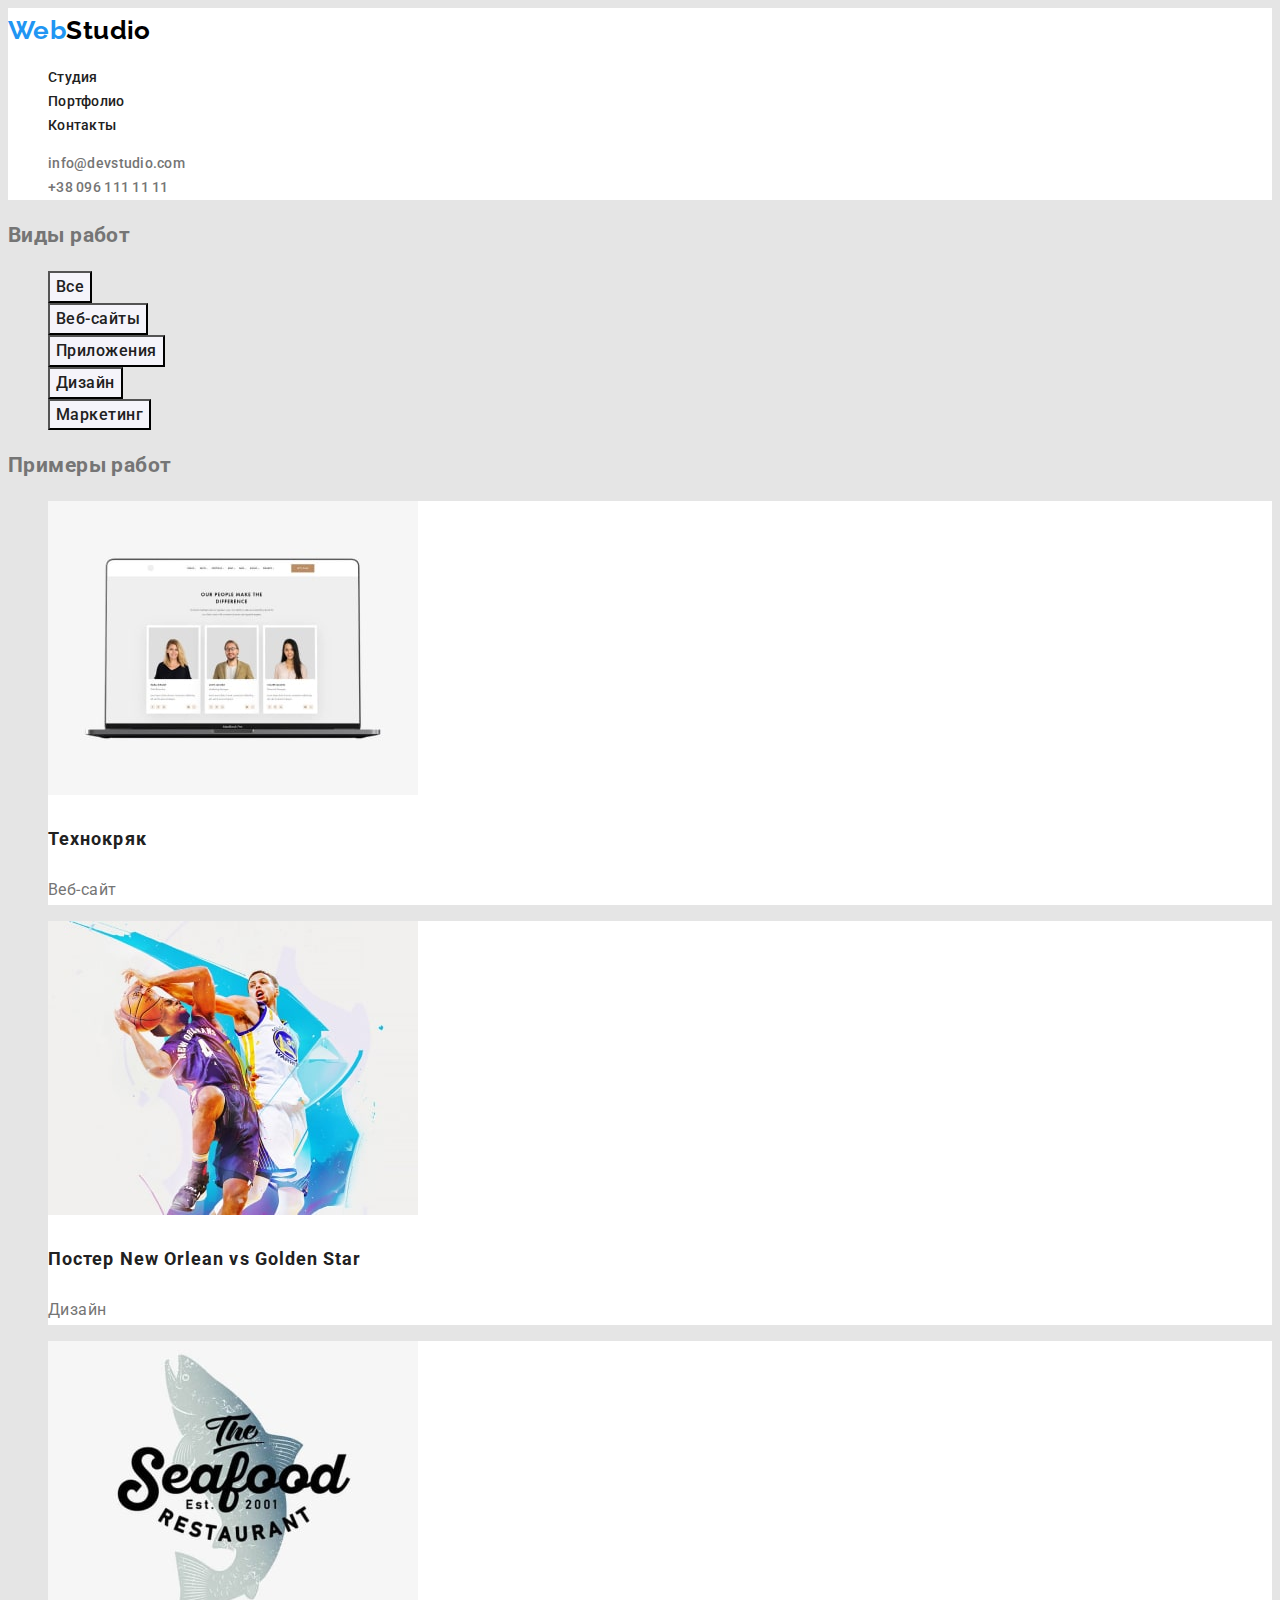
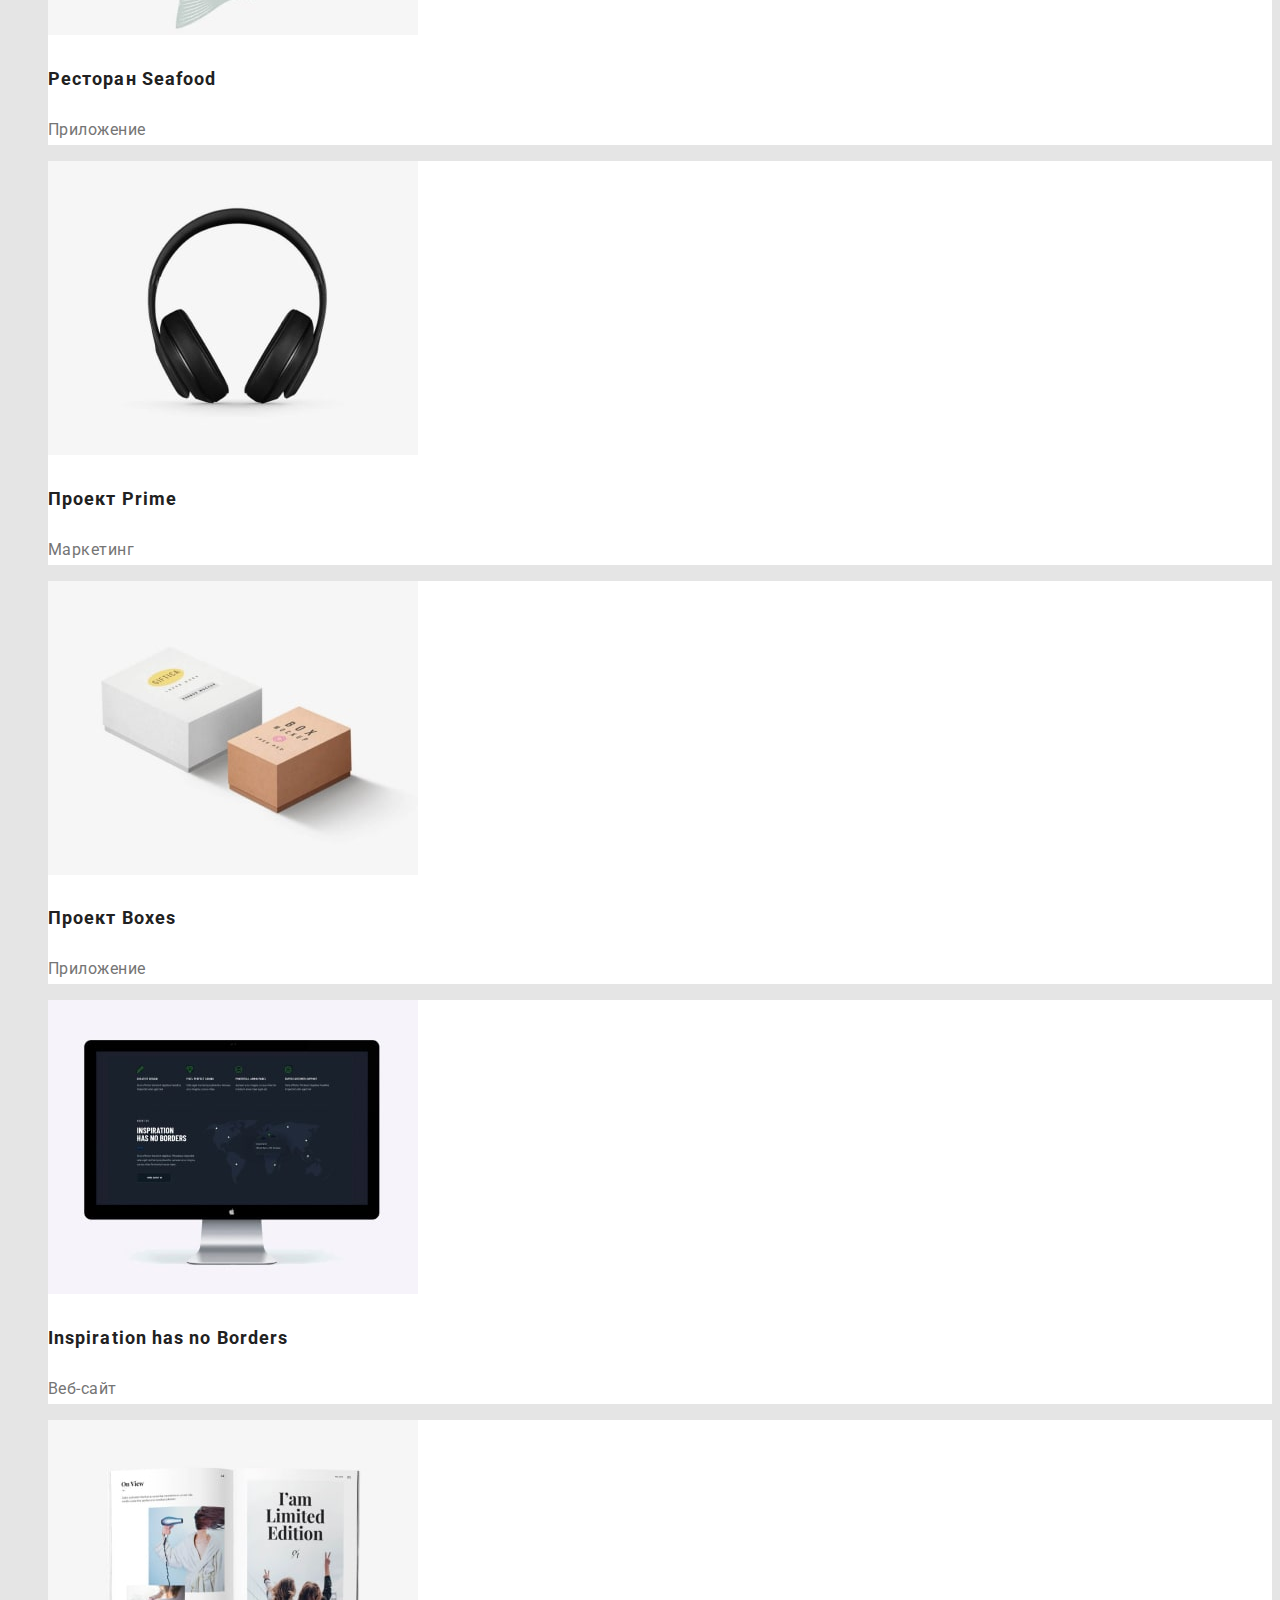
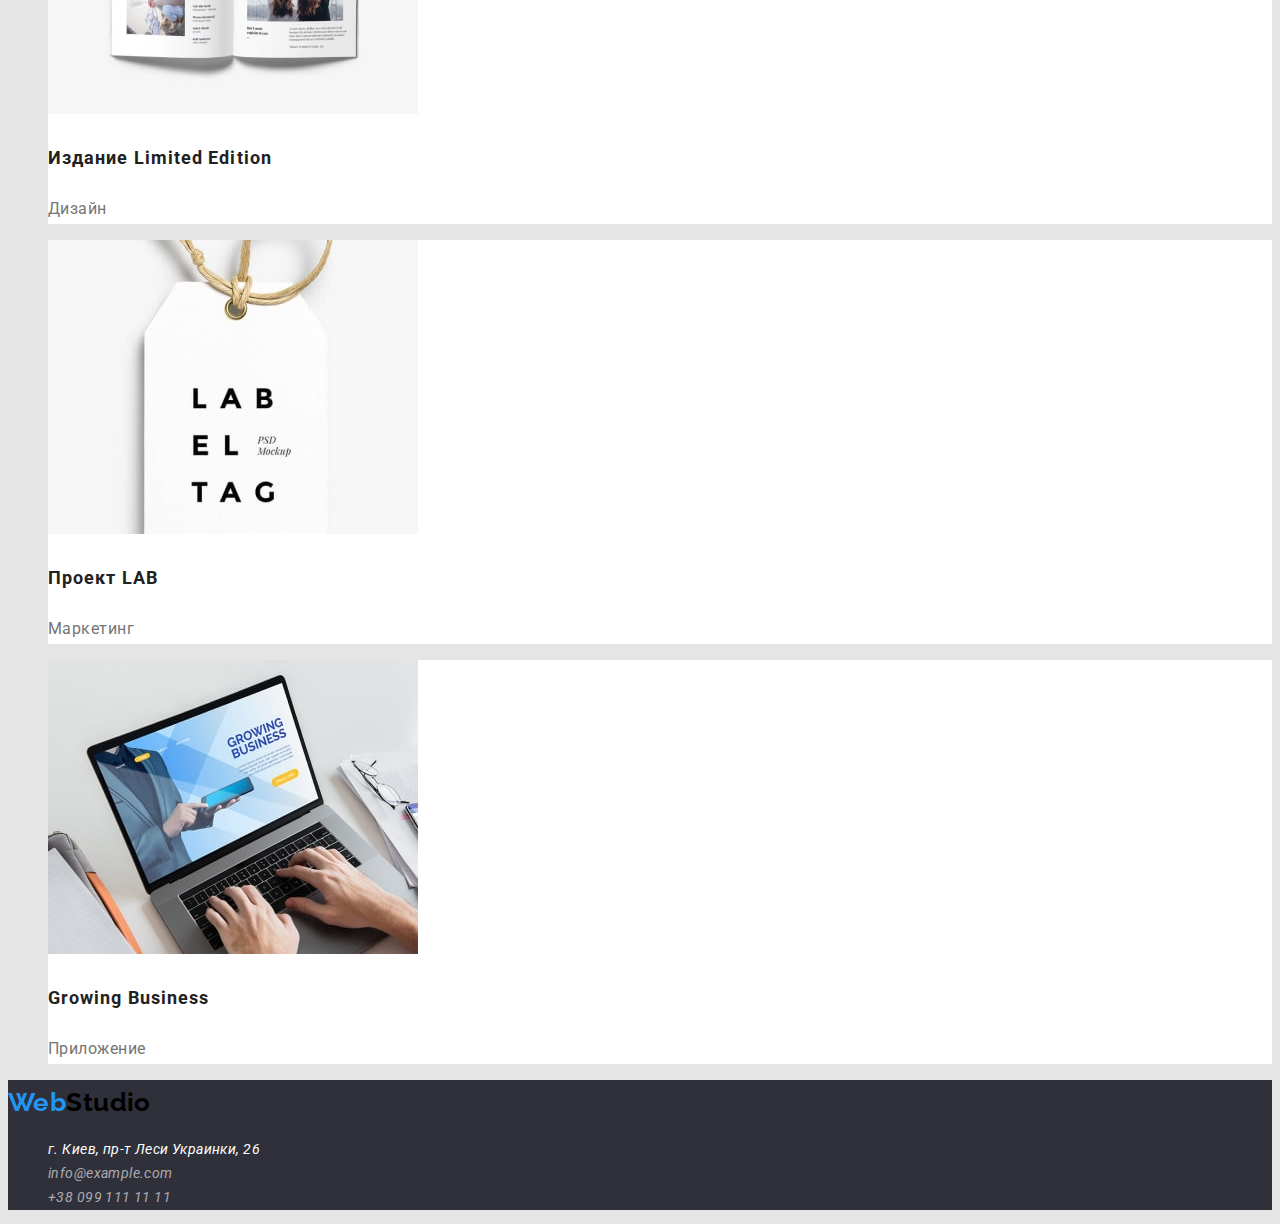
==== commit f8968467: "changing png to jpg" ====
--- a/portfolio.html
+++ b/portfolio.html
@@ -90,7 +90,7 @@
           <li class="portfolio-examples-item">
             <img
               class="portfolio-examples-item-img"
-              src="./images/technokriak.png"
+              src="./images/technokriak.jpg"
               alt="Превью проекта Технокряк"
               width="370"
               height="294"
@@ -101,7 +101,7 @@
           <li class="portfolio-examples-item">
             <img
               class="portfolio-examples-item-img"
-              src="./images/new_orlean_va_gold_star.png"
+              src="./images/new_orlen_vs_gold_star.jpg"
               alt="Превью проекта
             Постер Новый Орлеан против Золотой звезды"
               width="370"
@@ -115,7 +115,7 @@
           <li class="portfolio-examples-item">
             <img
               class="portfolio-examples-item-img"
-              src="./images/seafood.png"
+              src="./images/seafood.jpg"
               alt="Превью проекта ресторан Морская еда"
               width="370"
               height="294"
@@ -128,7 +128,7 @@
           <li class="portfolio-examples-item">
             <img
               class="portfolio-examples-item-img"
-              src="./images/prime.png"
+              src="./images/prime.jpg"
               alt="Превью проекта Прайм"
               width="370"
               height="294"
@@ -141,7 +141,7 @@
           <li class="portfolio-examples-item">
             <img
               class="portfolio-examples-item-img"
-              src="./images/boxes.png"
+              src="./images/boxes.jpg"
               alt="Превью проекта Ящики"
               width="370"
               height="294"
@@ -154,7 +154,7 @@
           <li class="portfolio-examples-item">
             <img
               class="portfolio-examples-item-img"
-              src="./images/inspiration_has_no_borders.png"
+              src="./images/inspiration_has_no_borders.jpg"
               alt="Превью проекта Вдохновение без границ"
               width="370"
               height="294"
@@ -167,7 +167,7 @@
           <li class="portfolio-examples-item">
             <img
               class="portfolio-examples-item-img"
-              src="./images/limited_edition.png"
+              src="./images/limited_edition.jpg"
               alt="Превью проекта Издание Лимитэд Эдишн"
               width="370"
               height="294"
@@ -180,7 +180,7 @@
           <li class="portfolio-examples-item">
             <img
               class="portfolio-examples-item-img"
-              src="./images/lab.png"
+              src="./images/lab.jpg"
               alt="Превью проекта ЛАБ"
               width="370"
               height="294"
@@ -193,7 +193,7 @@
           <li class="portfolio-examples-item">
             <img
               class="portfolio-examples-item-img"
-              src="./images/growing_business.png"
+              src="./images/growing_business.jpg"
               alt="Превью проекта Рост бизнеса"
               width="370"
               height="294"
--- a/css/styles.css
+++ b/css/styles.css
@@ -124,6 +124,10 @@
   color: var(--nav-hover-color);
 }
 
+.header-nav-item-link:active {
+  color: var(--nav-hover-color);
+}
+
 /* hero */
 .hero {
   background-color: var(--section-background-color);
@@ -220,6 +224,57 @@
   color: var(--main-color);
 }
 
+/* portfolio menu*/
+
+.portfolio-menu-btn {
+  font-family: var(--main-font);
+  font-weight: 500;
+  font-size: 16px;
+  line-height: 1.62;
+  /* identical to box height, or 162% */
+
+  text-align: center;
+  letter-spacing: 0.03em;
+
+  cursor: pointer;
+
+  background-color: #f5f4fa;
+  color: var(--main-black-color);
+}
+
+.portfolio-menu-btn:hover,
+.portfolio-menu-btn:active {
+  background-color: var(--nav-hover-color);
+  color: #ffffff;
+}
+
+.portfolio-examples-item {
+  background-color: #ffffff;
+}
+
+.portfolio-examples-item-title {
+  font-family: var(--main-font);
+  font-weight: 700;
+  font-size: 18px;
+  line-height: 2;
+  /* identical to box height, or 200% */
+
+  letter-spacing: 0.06em;
+
+  color: var(--main-black-color);
+}
+
+.portfolio-examples-item-text {
+  font-family: var(--main-font);
+  font-size: 16px;
+  line-height: 1.87;
+  /* identical to box height, or 187% */
+
+  letter-spacing: 0.03em;
+
+  color: var(--main-color);
+}
+
 /* footer*/
 
 .footer {
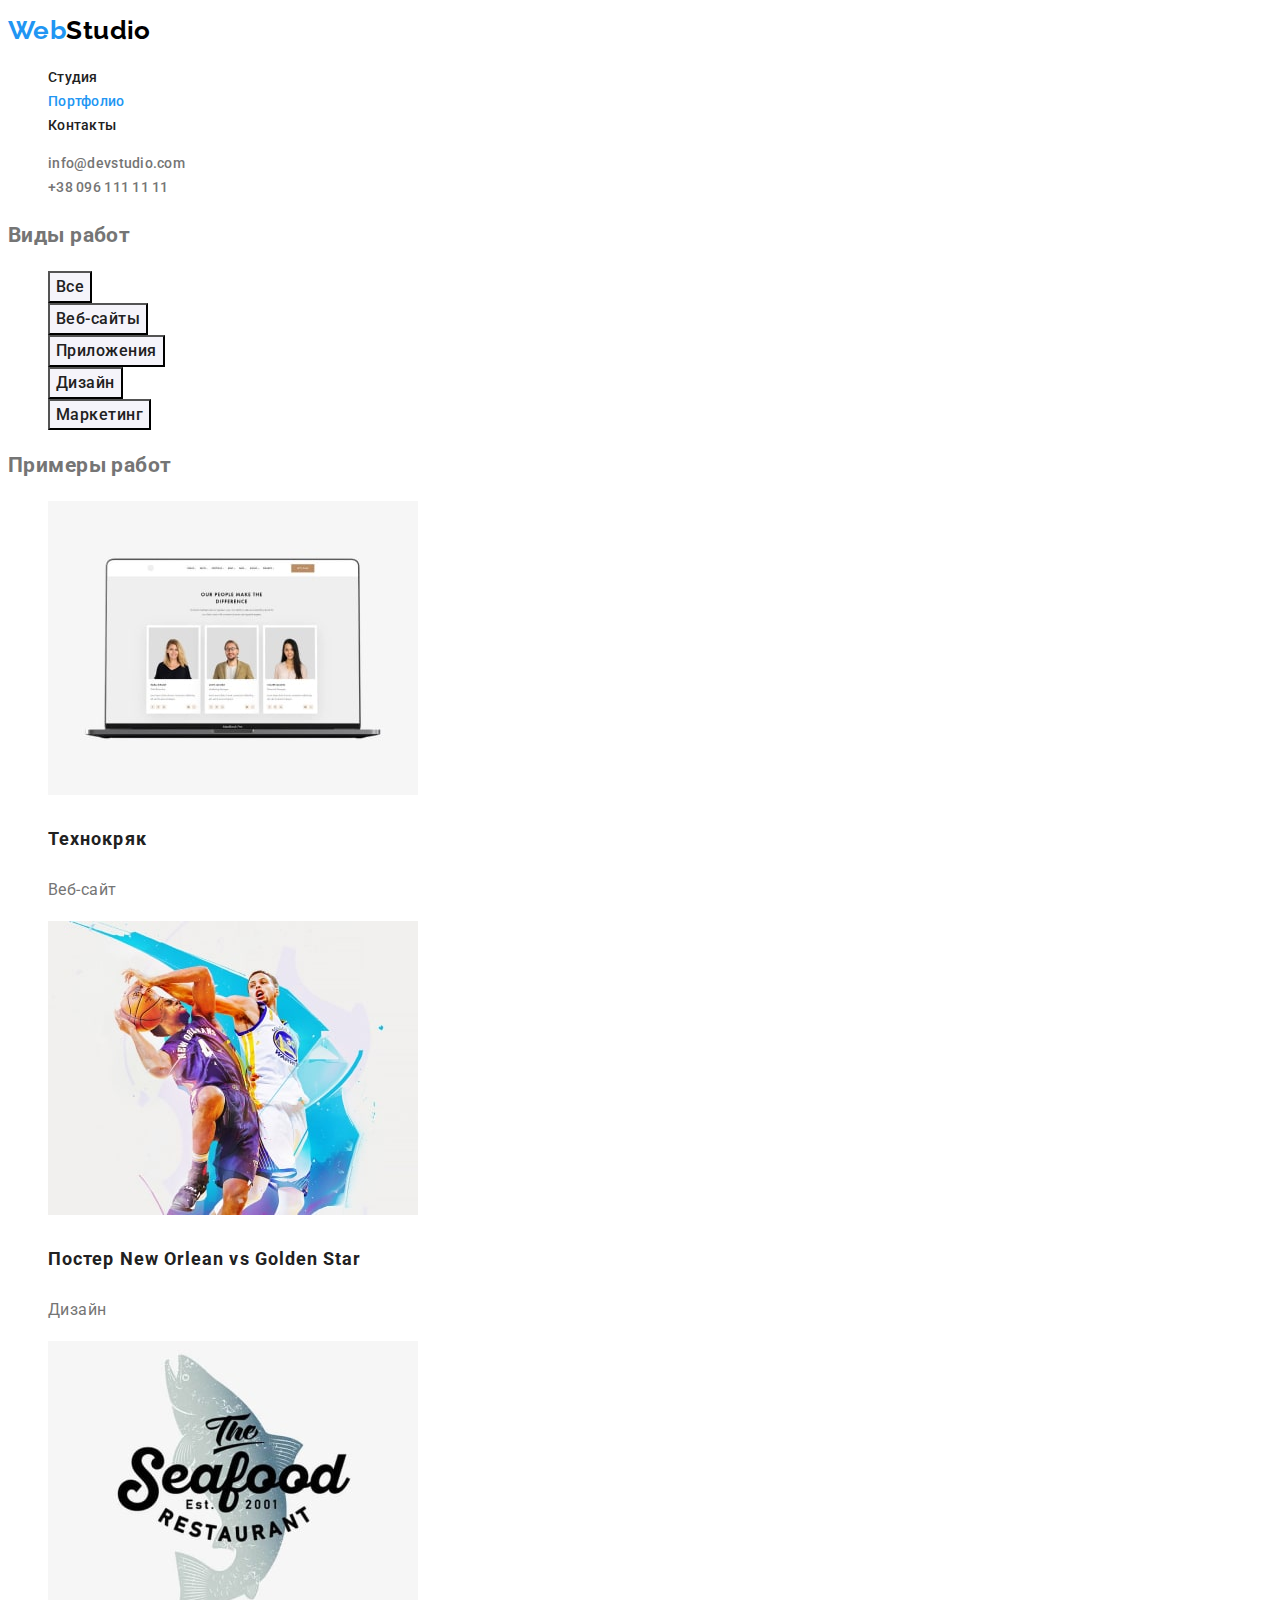
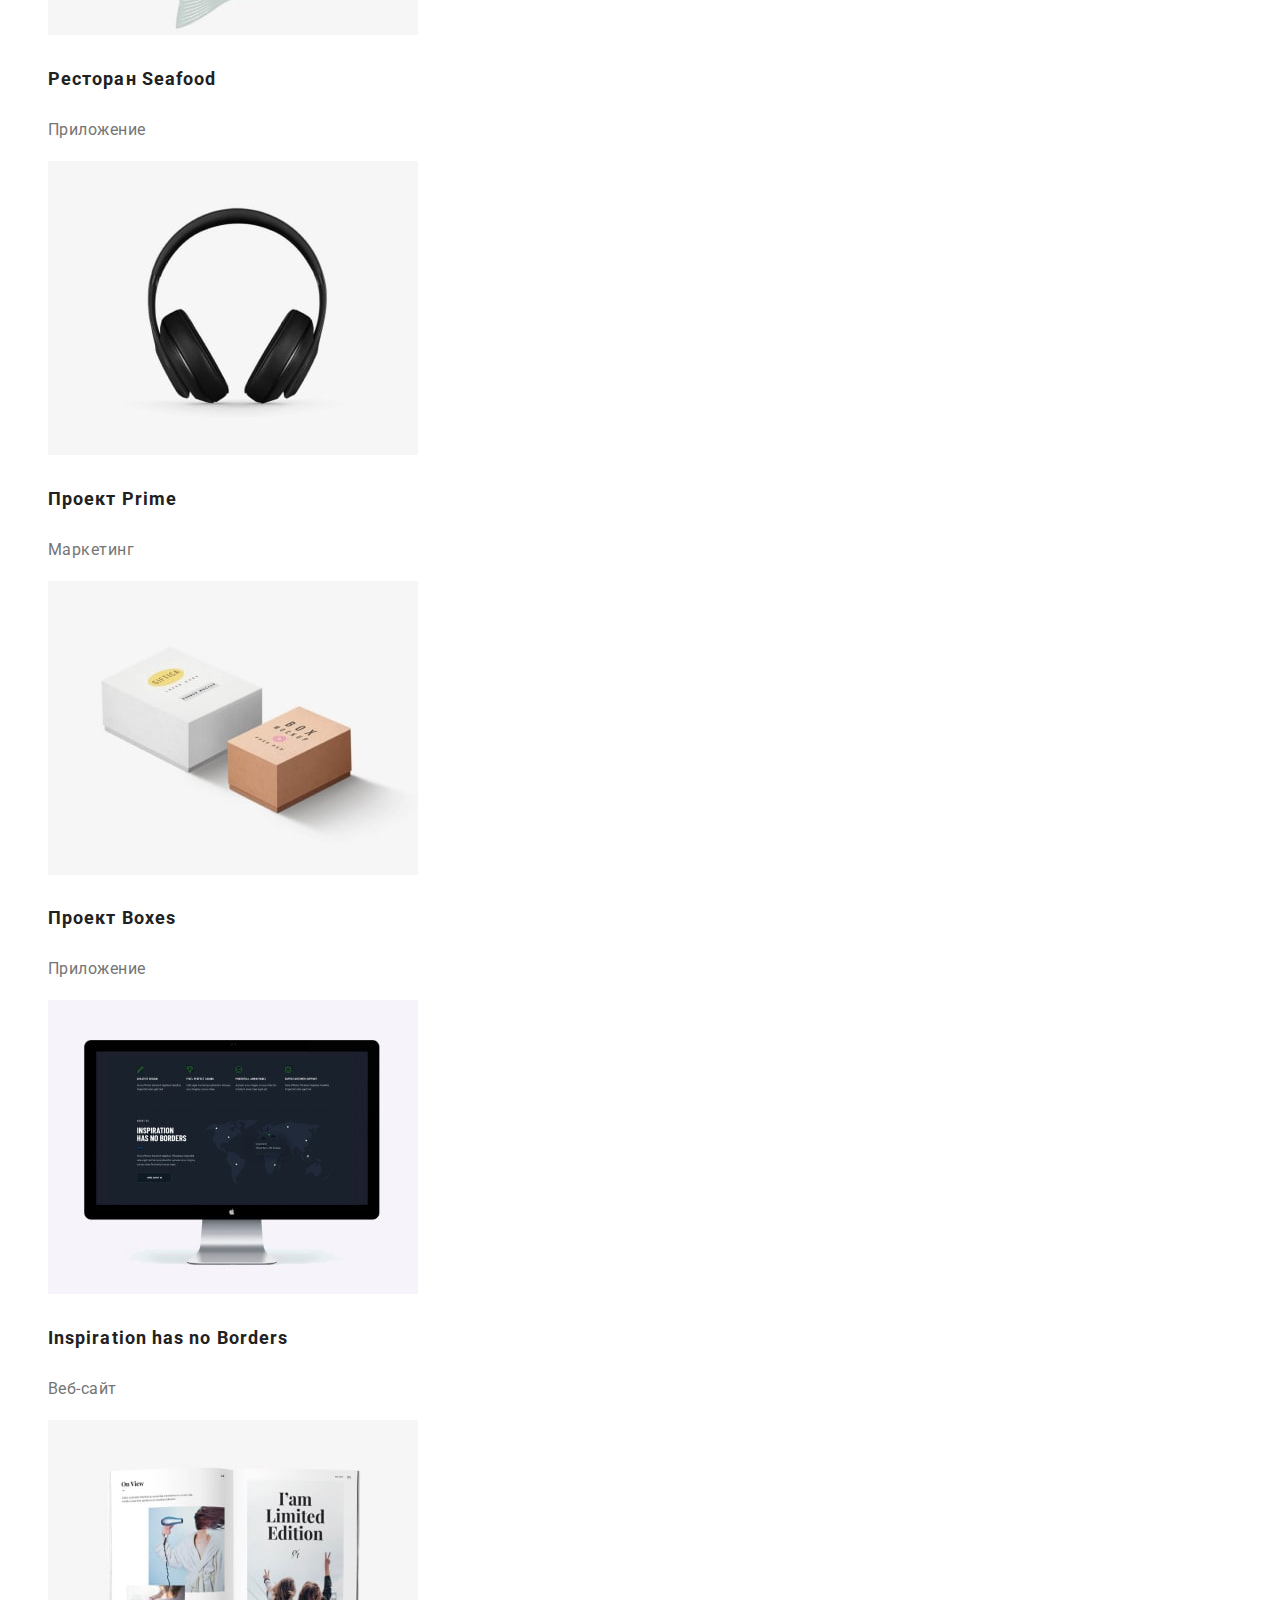
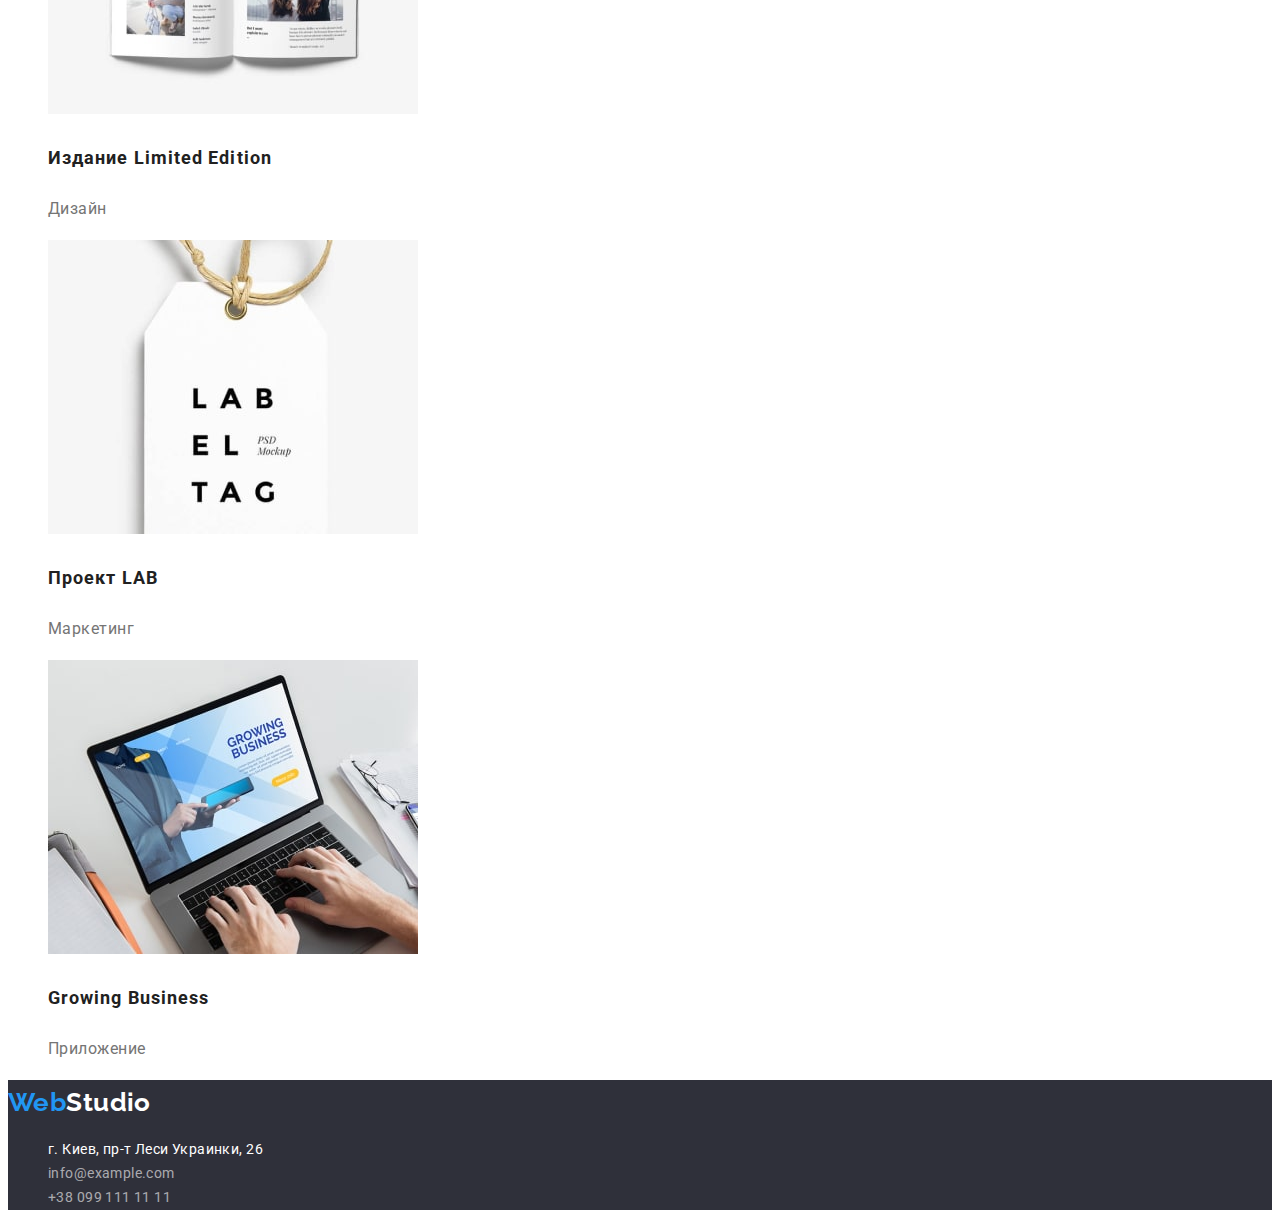
==== commit 2720ef03: "fixing background and current page flash" ====
--- a/portfolio.html
+++ b/portfolio.html
@@ -24,10 +24,10 @@
       <nav class="header-nav">
         <ul class="header-nav-list list">
           <li class="header-nav-item">
-            <a class="header-nav-item-link link" href="">Студия</a>
+            <a class="header-nav-item-link link" href="./index.html">Студия</a>
           </li>
           <li class="header-nav-item">
-            <a class="header-nav-item-link link" href="./portfolio.html"
+            <a class="header-nav-item-link link current" href="./portfolio.html"
               >Портфолио</a
             >
           </li>
--- a/css/styles.css
+++ b/css/styles.css
@@ -56,7 +56,6 @@
   letter-spacing: 0.03em;
 
   color: var(--main-color);
-  background-color: #e5e5e5;
 }
 
 .list {
@@ -67,11 +66,13 @@
   text-decoration: none;
 }
 
+.link.current {
+  color: var(--nav-hover-color);
+}
 .sub-title-invisible {
 }
 
 .sub-title {
-  font-family: var(--main-font);
   font-weight: 700;
   font-size: 36px;
   line-height: 1.17;
@@ -102,7 +103,6 @@
 
 .header-nav-item-link,
 .header-contacts-item-link {
-  font-family: var(--main-font);
   font-weight: 500;
   font-size: 14px;
   line-height: 1.14;
@@ -134,7 +134,6 @@
 }
 
 .hero-title {
-  font-family: var(--main-font);
   font-weight: 900;
   font-size: 44px;
   line-height: 1.36;
@@ -148,7 +147,7 @@
 }
 
 .hero-btn {
-  font-family: var(--main-font);
+  font-family: inherit;
   font-weight: 700;
   font-size: 16px;
   line-height: 1.87;
@@ -169,7 +168,6 @@
 /* why we*/
 
 .whywe-item-title {
-  font-family: var(--main-font);
   font-weight: 700;
   font-size: 14px;
   line-height: 1.14;
@@ -180,7 +178,6 @@
 }
 
 .whywe-item-text {
-  font-family: var(--main-font);
   font-size: 14px;
   line-height: 1.71;
   /* or 171% */
@@ -200,7 +197,6 @@
   background-color: #ffffff;
 }
 .ourteam-item-title {
-  font-family: var(--main-font);
   font-weight: 500;
   font-size: 16px;
   line-height: 19px;
@@ -213,7 +209,6 @@
 }
 
 .ourteam-item-text {
-  font-family: var(--main-font);
   font-size: 16px;
   line-height: 1.19;
   /* identical to box height */
@@ -227,7 +222,7 @@
 /* portfolio menu*/
 
 .portfolio-menu-btn {
-  font-family: var(--main-font);
+  font-family: inherit;
   font-weight: 500;
   font-size: 16px;
   line-height: 1.62;
@@ -253,7 +248,6 @@
 }
 
 .portfolio-examples-item-title {
-  font-family: var(--main-font);
   font-weight: 700;
   font-size: 18px;
   line-height: 2;
@@ -265,7 +259,6 @@
 }
 
 .portfolio-examples-item-text {
-  font-family: var(--main-font);
   font-size: 16px;
   line-height: 1.87;
   /* identical to box height, or 187% */
@@ -292,13 +285,13 @@
   color: #2196f3;
 }
 .footer-logo-secondary-text {
-  color: #000000;
+  color: #ffffff;
 }
 
 .footer-address-link,
 .footer-email-link,
 .footer-phone-link {
-  font-family: var(--main-font);
+  font-style: normal;
   font-size: 14px;
   line-height: 1.71;
   letter-spacing: 0.03em;
